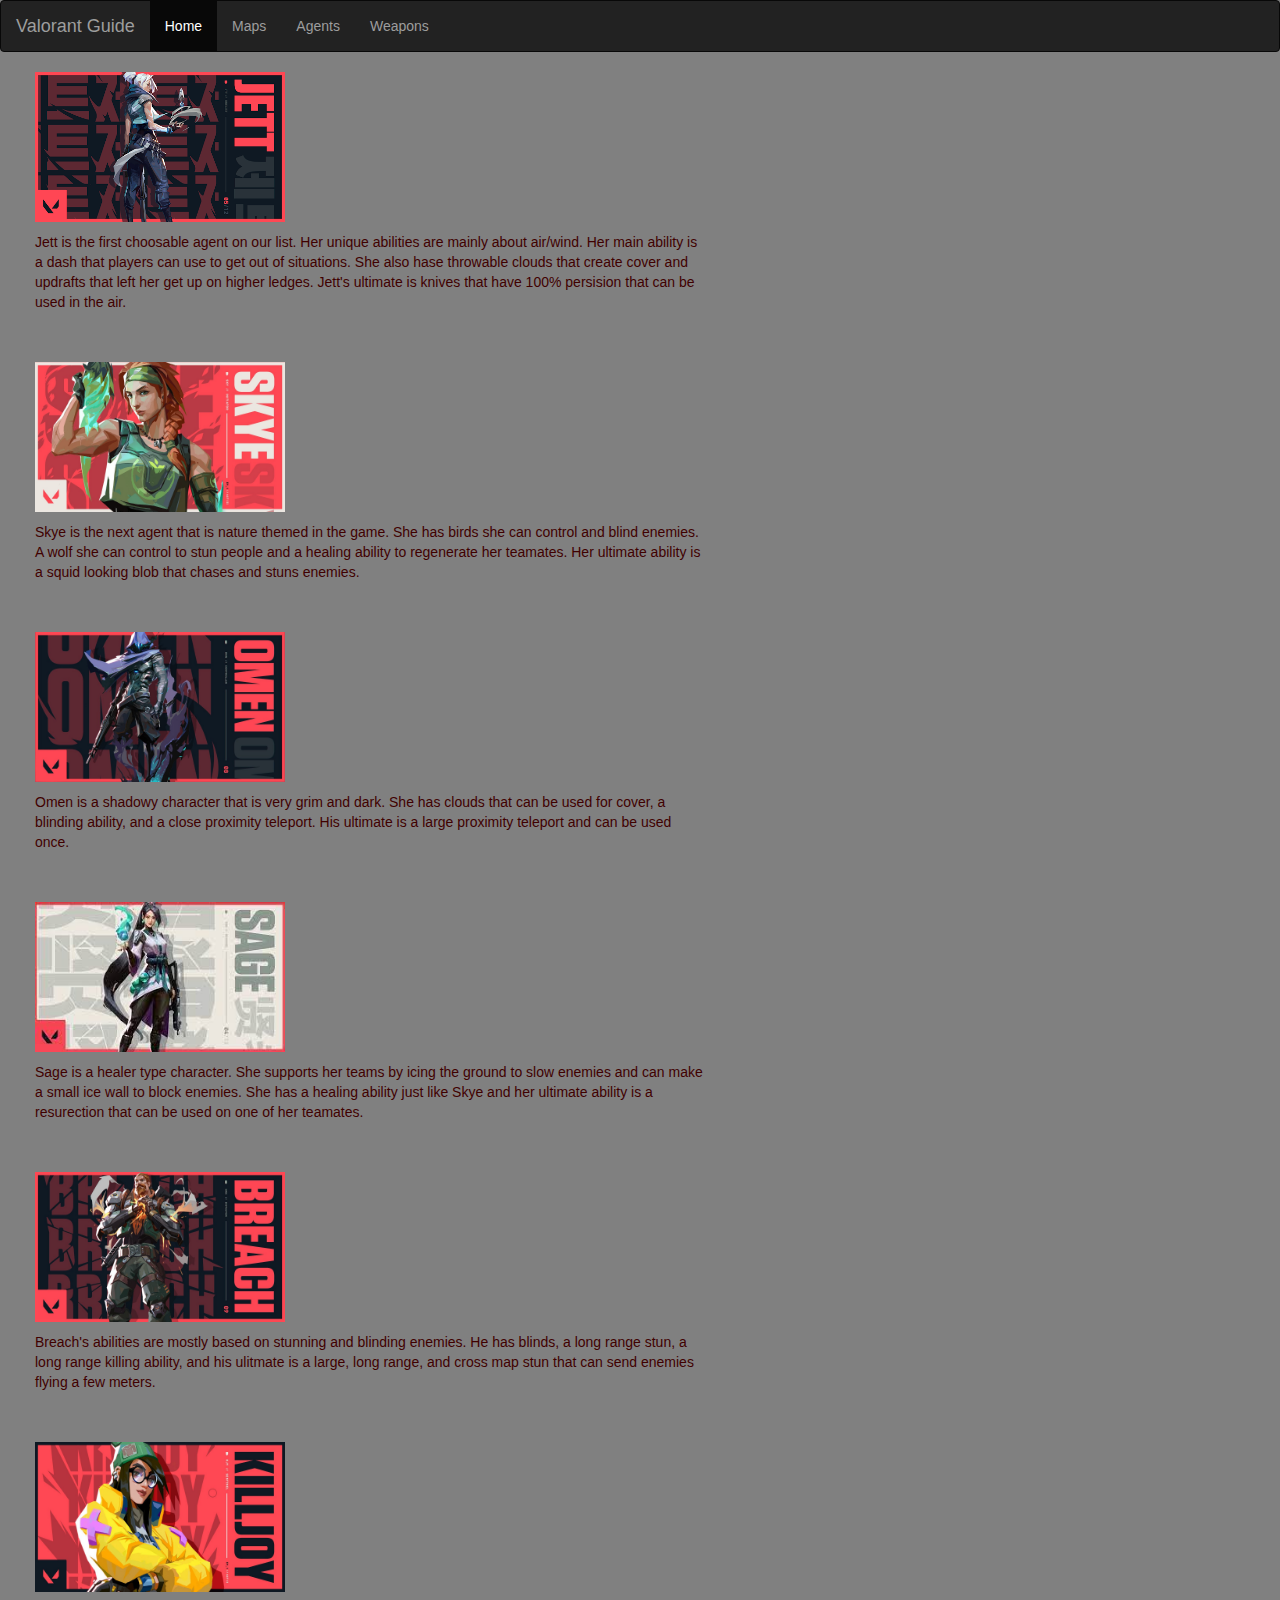
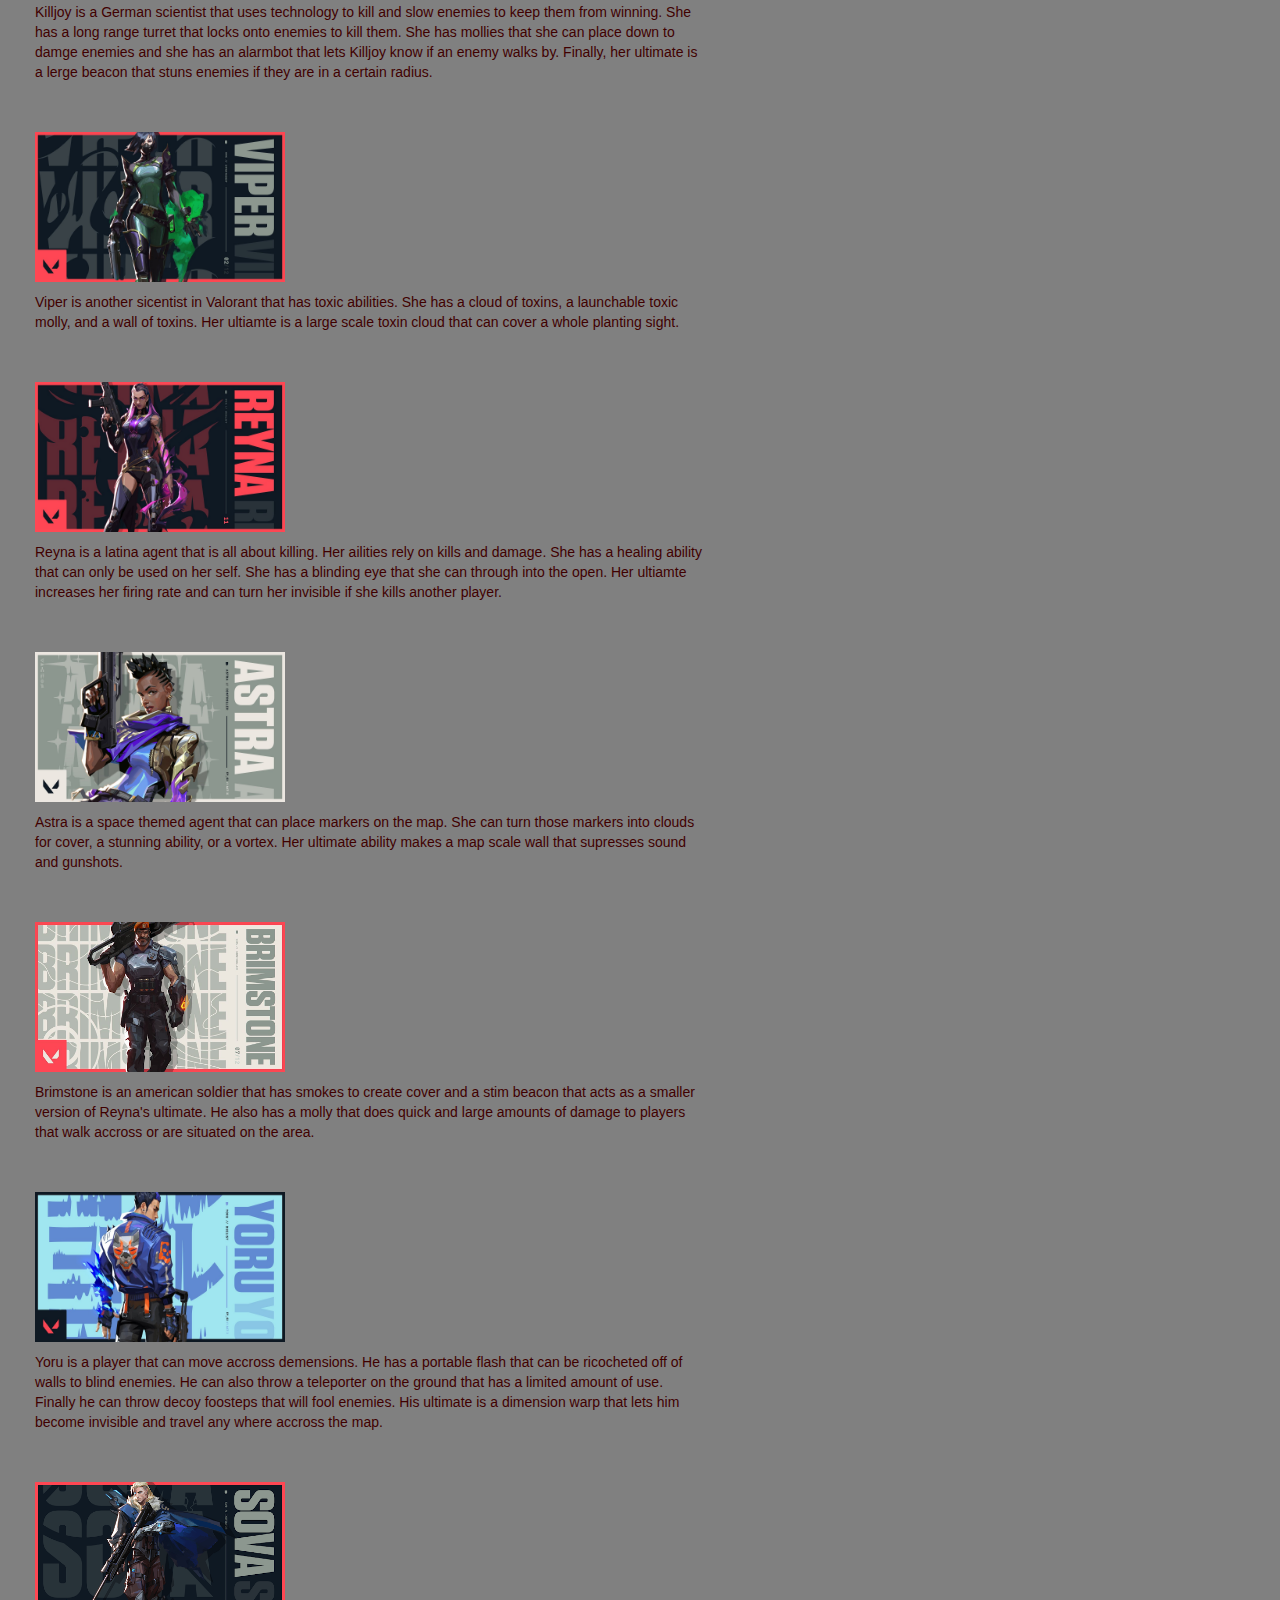
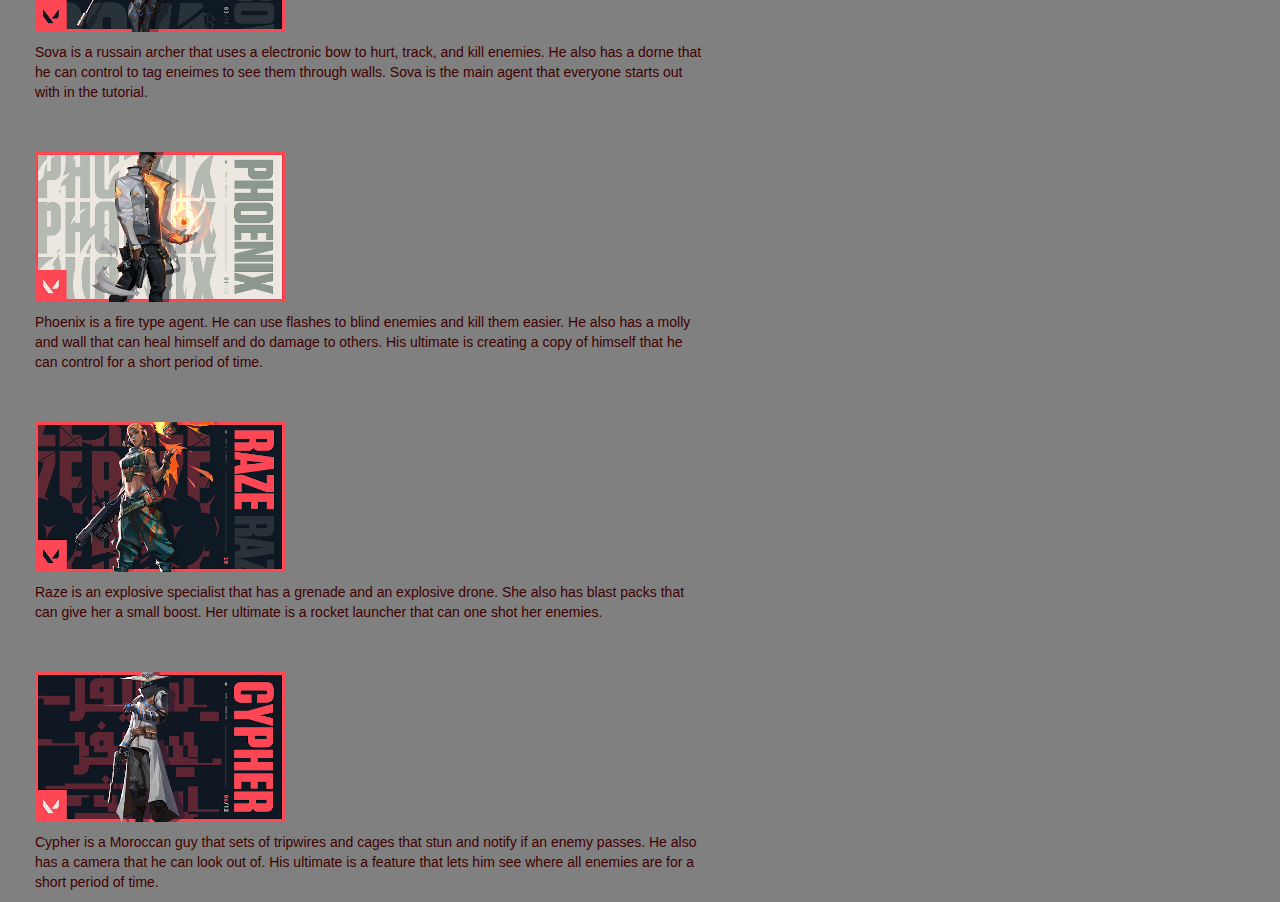
==== agents.html @ e90a69d8 "Update agents.html" ====
<!DOCTYPE html>
<html>
    <head>
        <title>Valorant Guide</title>
        <link rel="stylesheet" type="text/css" href="style.css">
      <meta name="viewport" content="width=device-width, initial-scale=1">
      <meta charset="utf-8">
      <link rel="stylesheet" href="https://maxcdn.bootstrapcdn.com/bootstrap/3.4.1/css/bootstrap.min.css">
      <script src="https://ajax.googleapis.com/ajax/libs/jquery/3.5.1/jquery.min.js"></script>

    </head>

    <body class="cheese">
        <nav class="navbar navbar-inverse">
          <div class="container-fluid">
            <div class="navbar-header">
              <a class="navbar-brand" href="#">Valorant Guide</a>
            </div>
            <ul class="nav navbar-nav">
              <li class="active"><a href="index.html">Home</a></li>
              <li><a href="maps.html">Maps</a></li>
              <li><a href="agents.html">Agents</a></li>
              <li><a href="weapons.html">Weapons</a></li>
            </ul>
          </div>
        </nav>   
        
    
       <img class="imperialism" class="Valor" src="img/unnamed.png" height="150" width="250"> 
       <p class="imperialism" class="thighs">Jett is the first choosable agent on our list. Her unique abilities are mainly about air/wind. Her main ability is a dash that players can use to get out of situations. She also hase throwable clouds that create cover and updrafts that left her get up on higher ledges. Jett's ultimate is knives that have 100% persision that can be used in the air.</p>
       <br>
       <br>
       <img class="imperialism" class="Valor" src="img/pasted image 0.png" height="150" width="250"> 
       <p class="imperialism" class="thighs">Skye is the next agent that is nature themed in the game. She has birds she can control and blind enemies. A wolf she can control to stun people and a healing ability to regenerate her teamates. Her ultimate ability is a squid looking blob that chases and stuns enemies.</p>
       <br>
       <br>
       <img class="imperialism" class="Valor" src="img/pasted image 0 (1).png" height="150" width="250"> 
       <p class="imperialism" class="thighs">Omen is a shadowy character that is very grim and dark. She has clouds that can be used for cover, a blinding ability, and a close proximity teleport. His ultimate is a large proximity teleport and can be used once.</p>
       <br>
       <br>
       <img class="imperialism" class="Valor" src="img/pasted image 0 (2).png" height="150" width="250"> 
       <p class="imperialism" class="thighs">Sage is a healer type character. She supports her teams by icing the ground to slow enemies and can make a small ice wall to block enemies. She has a healing ability just like Skye and her ultimate ability is a resurection that can be used on one of her teamates.</p>
       <br>
       <br>
       <img class="imperialism" class="Valor" src="img/pasted image 0 (3).png" height="150" width="250"> 
       <p class="imperialism" class="thighs">Breach's abilities are mostly based on stunning and blinding enemies. He has blinds, a long range stun, a long range killing ability, and his ulitmate is a large, long range, and cross map stun that can send enemies flying a few meters.</p>
       <br>
       <br>
       <img class="imperialism" class="Valor" src="img/pasted image 0 (4).png" height="150" width="250"> 
       <p class="imperialism" class="thighs">Killjoy is a German scientist that uses technology to kill and slow enemies to keep them from winning. She has a long range turret that locks onto enemies to kill them. She has mollies that she can place down to damge enemies and she has an alarmbot that lets Killjoy know if an enemy walks by. Finally, her ultimate is a lerge beacon that stuns enemies if they are in a certain radius.</p>
       <br>
       <br>
       <img class="imperialism" class="Valor" src="img/pasted image 0 (5).png" height="150" width="250"> 
       <p class="imperialism" class="thighs">Viper is another sicentist in Valorant that has toxic abilities. She has a cloud of toxins, a launchable toxic molly, and a wall of toxins. Her ultiamte is a large scale toxin cloud that can cover a whole planting sight. </p>
       <br>
       <br>
       <img class="imperialism" class="Valor" src="img/pasted image 0 (6).png" height="150" width="250"> 
       <p class="imperialism" class="thighs">Reyna is a latina agent that is all about killing. Her ailities rely on kills and damage. She has a healing ability that can only be used on her self. She has a blinding eye that she can through into the open. Her ultiamte increases her firing rate and can turn her invisible if she kills another player.</p>
       <br>
       <br>
       <img class="imperialism" class="Valor" src="img/pasted image 0 (7).png" height="150" width="250"> 
       <p class="imperialism" class="thighs">Astra is a space themed agent that can place markers on the map. She can turn those markers into clouds for cover, a stunning ability, or a vortex. Her ultimate ability makes a map scale wall that supresses sound and gunshots.</p>
       <br>
       <br>
       <img class="imperialism" class="Valor" src="img/unnamed (1).png" height="150" width="250"> 
       <p class="imperialism" class="thighs">Brimstone is an american soldier that has smokes to create cover and a stim beacon that acts as a smaller version of Reyna's ultimate. He also has a molly that does quick and large amounts of damage to players that walk accross or are situated on the area.</p>
       <br>
       <br>
       <img class="imperialism" class="Valor" src="img/pasted image 0 (8).png" height="150" width="250"> 
       <p class="imperialism" class="thighs">Yoru is a player that can move accross demensions. He has a portable flash that can be ricocheted off of walls to blind enemies. He can also throw a teleporter on the ground that has a limited amount of use. Finally he can throw decoy foosteps that will fool enemies. His ultimate is a dimension warp that lets him become invisible and travel any where accross the map.</p>
       <br>
       <br>
       <img class="imperialism" class="Valor" src="img/unnamed (2).png" height="150" width="250"> 
       <p class="imperialism" class="thighs">Sova is a russain archer that uses a electronic bow to hurt, track, and kill enemies. He also has a dorne that he can control to tag eneimes to see them through walls. Sova is the main agent that everyone starts out with in the tutorial.</p>
       <br>
       <br>
       <img class="imperialism" class="Valor" src="img/unnamed (3).png" height="150" width="250"> 
       <p class="imperialism" class="thighs">Phoenix is a fire type agent. He can use flashes to blind enemies and kill them easier. He also has a molly and wall that can heal himself and do damage to others. His ultimate is creating a copy of himself that he can control for a short period of time.</p>
       <br>
       <br>
       <img class="imperialism" class="Valor" src="img/unnamed (4).png" height="150" width="250"> 
       <p class="imperialism" class="thighs">Raze is an explosive specialist that has a grenade and an explosive drone. She also has blast packs that can give her a small boost. Her ultimate is a rocket launcher that can one shot her enemies.</p>
       <br>
       <br>
       <img class="imperialism" class="Valor" src="img/unnamed (5).png" height="150" width="250"> 
       <p class="imperialism" class="thighs">Cypher is a Moroccan guy that sets of tripwires and cages that stun and notify if an enemy passes. He also has a camera that he can look out of. His ultimate is a feature that lets him see where all enemies are for a short period of time.</p>
        
    </body>
</html>
---- style.css ----
.cheese {
    background-color: grey;
    
}

h1 {
    text-align: center;
    
}


.container {
  position: relative;
  width: 50%;
}

.image {
  opacity: 1;
  display: block;
  width: 100%;
  height: auto;
  transition: .5s ease;
  backface-visibility: hidden;
}

.middle {
  transition: .5s ease;
  opacity: 0;
  position: absolute;
  top: 50%;
  left: 50%;
  transform: translate(-50%, -50%);
  -ms-transform: translate(-50%, -50%);
  text-align: center;
}

.container:hover .image {
  opacity: 0.3;
}

.container:hover .middle {
  opacity: 1;
}

.text {
  background-color: #fa4454;
  color: black;
  font-size: 16px;
  padding: 16px 32px;
}

.obama{
    height:100;
    width:200;
}

.andy{
    background-color:black;
}


.mini{
    color:#a9a9a9;
    font-size:45px;
}


.Chad{
    color:#a9a9a9;
    font-size:30px;
}

.mapinfo{
    color:#a9a9a9;
}

.beef {
    background-color: grey;
    
}

.imperialism{
    margin-left:35px;
    margin-bottom:10px;
    margin-right:575px;
    color:#400000;
}
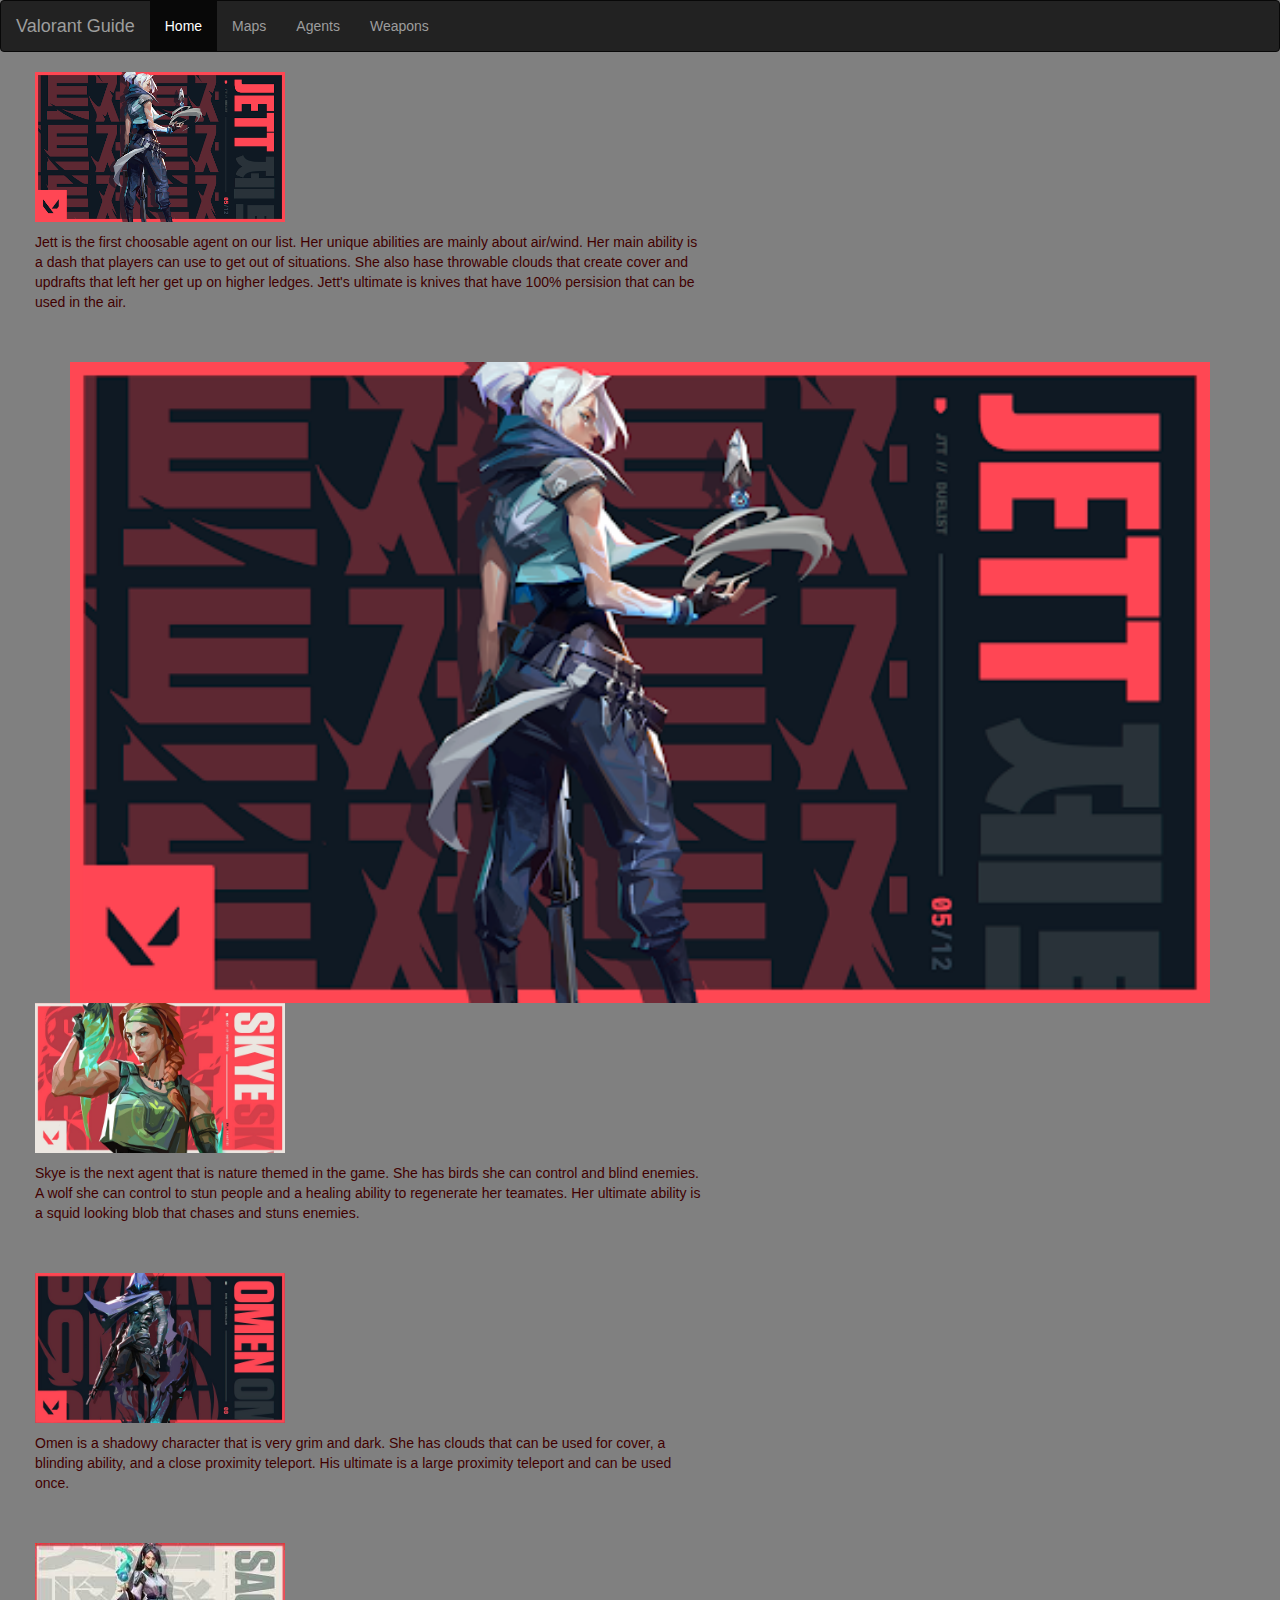
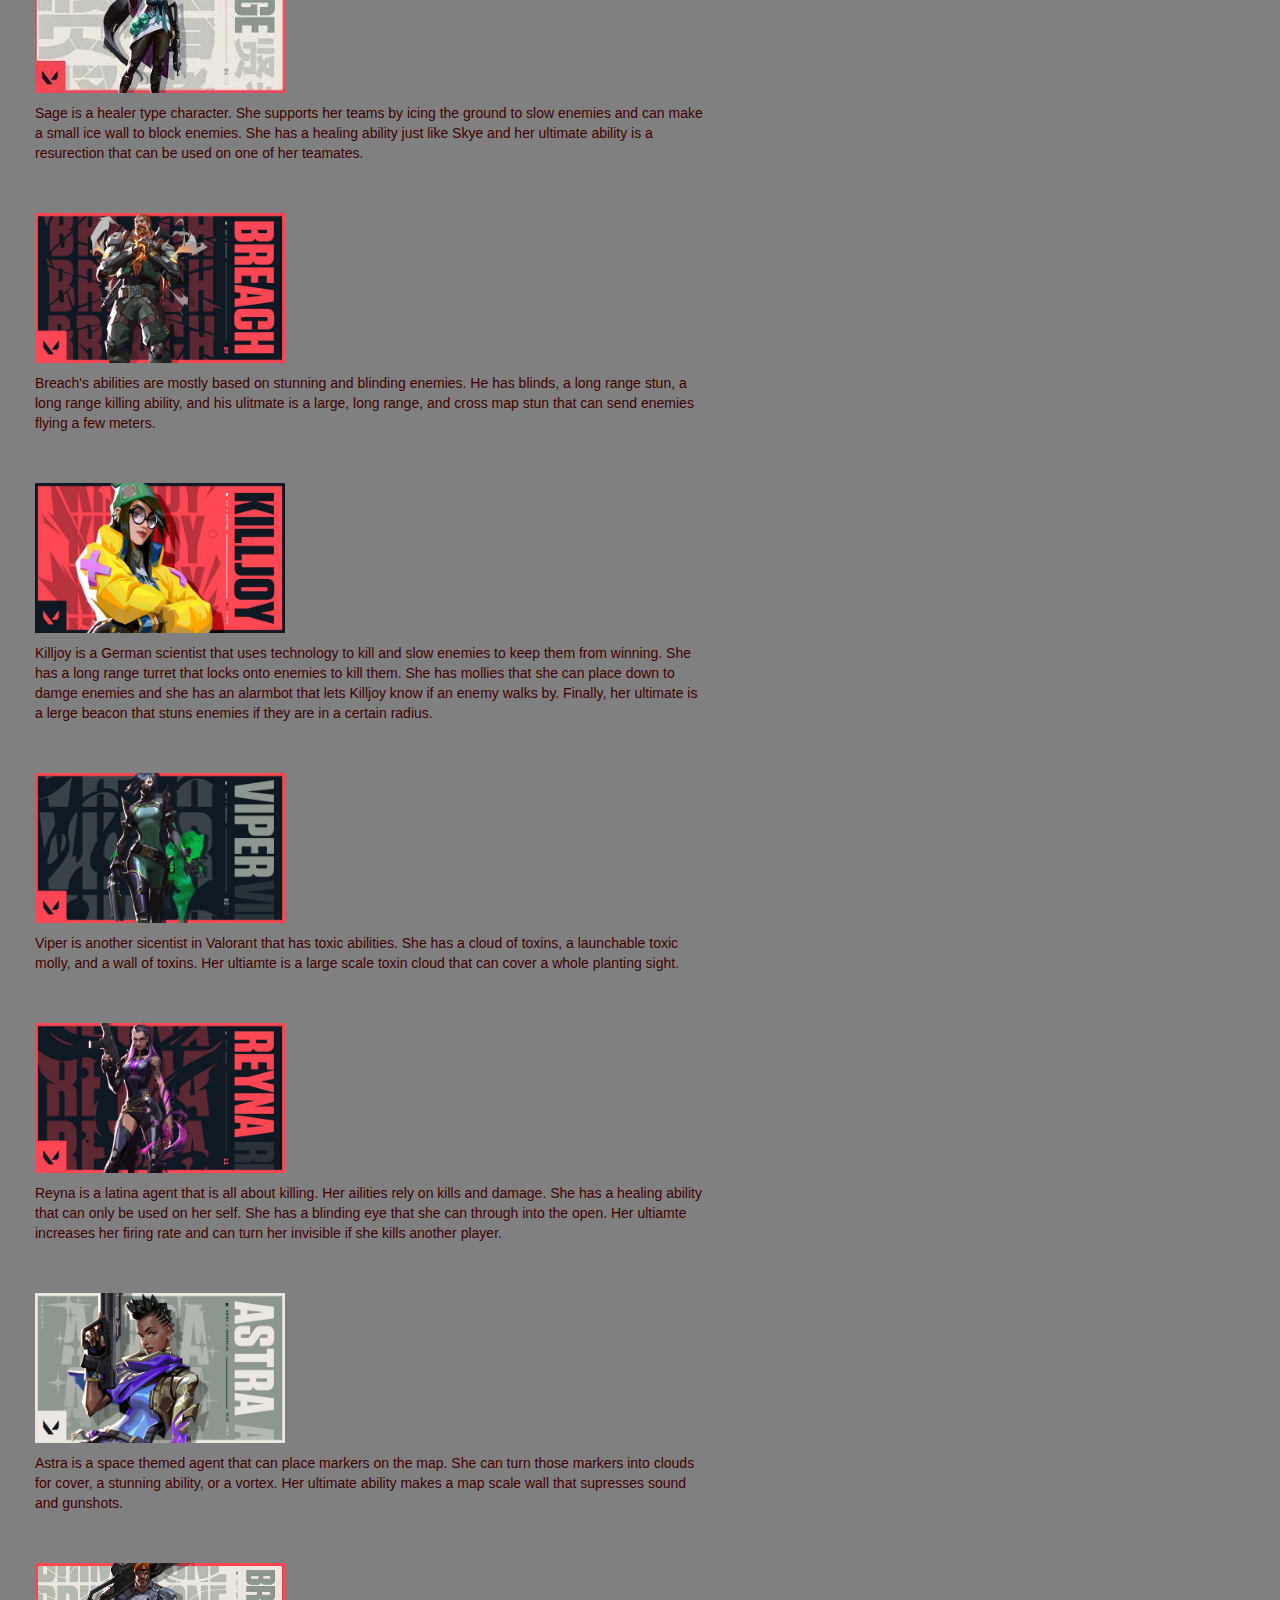
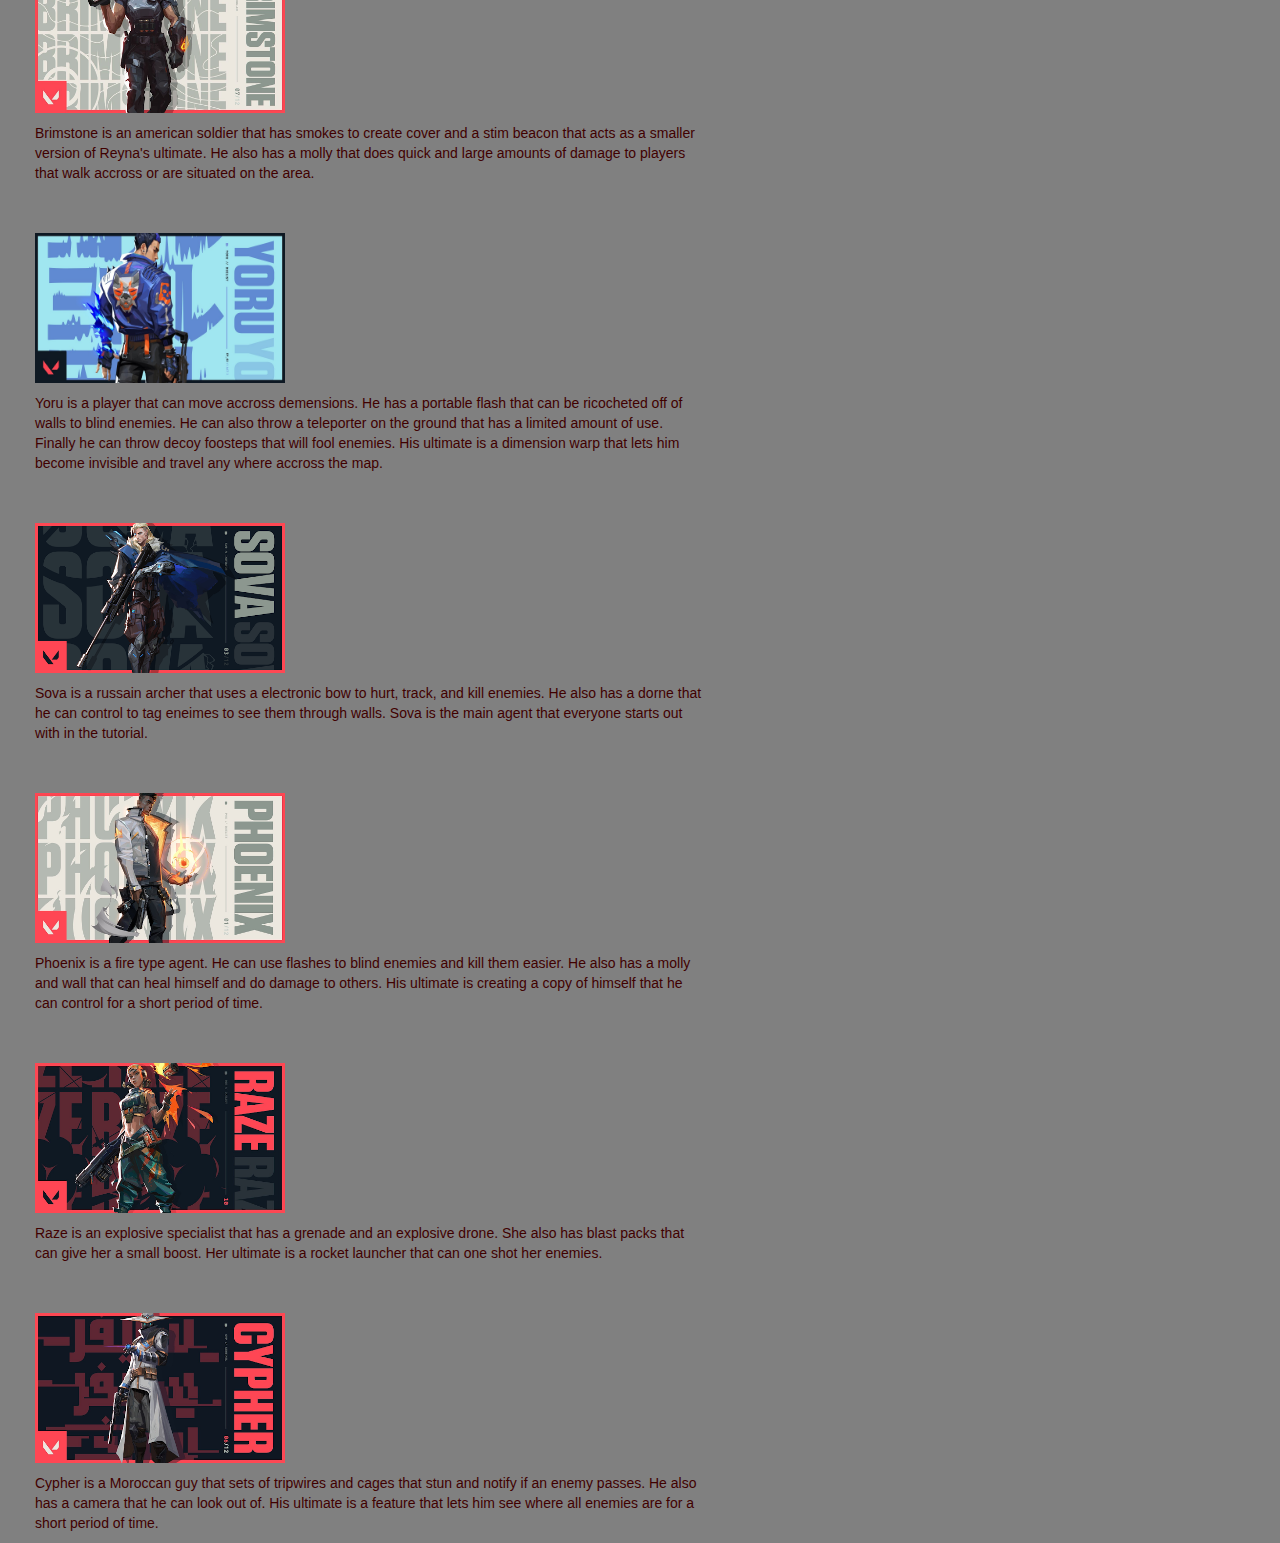
==== commit 35e2eecf: "Update agents.html" ====
--- a/agents.html
+++ b/agents.html
@@ -30,6 +30,12 @@
        <p class="imperialism" class="thighs">Jett is the first choosable agent on our list. Her unique abilities are mainly about air/wind. Her main ability is a dash that players can use to get out of situations. She also hase throwable clouds that create cover and updrafts that left her get up on higher ledges. Jett's ultimate is knives that have 100% persision that can be used in the air.</p>
        <br>
        <br>
+       <div class="container">
+          <img class="obama" src = "img/unnamed.png" alt="Avatar" class="image" style="width:100%">
+          <div class="middle">
+            <div class="text">Valorant</div>
+          </div>
+        </div>
        <img class="imperialism" class="Valor" src="img/pasted image 0.png" height="150" width="250"> 
        <p class="imperialism" class="thighs">Skye is the next agent that is nature themed in the game. She has birds she can control and blind enemies. A wolf she can control to stun people and a healing ability to regenerate her teamates. Her ultimate ability is a squid looking blob that chases and stuns enemies.</p>
        <br>
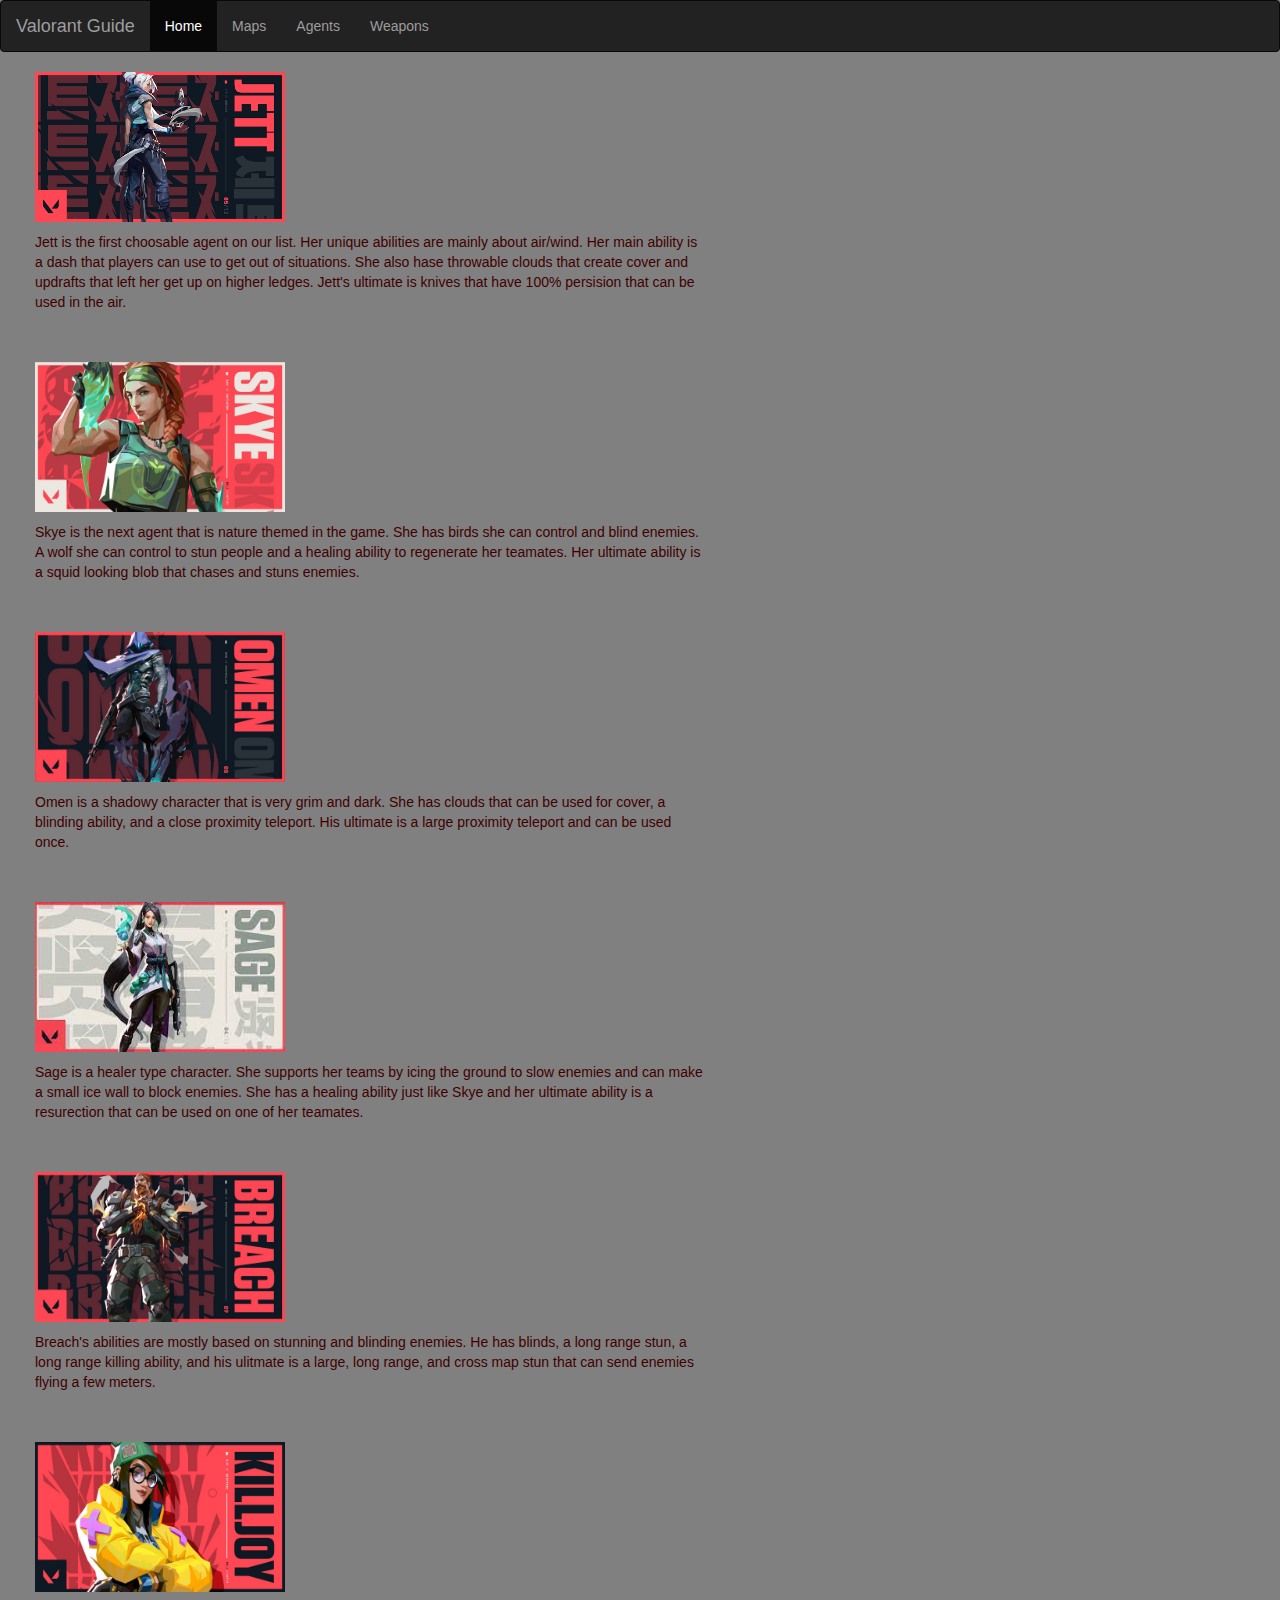
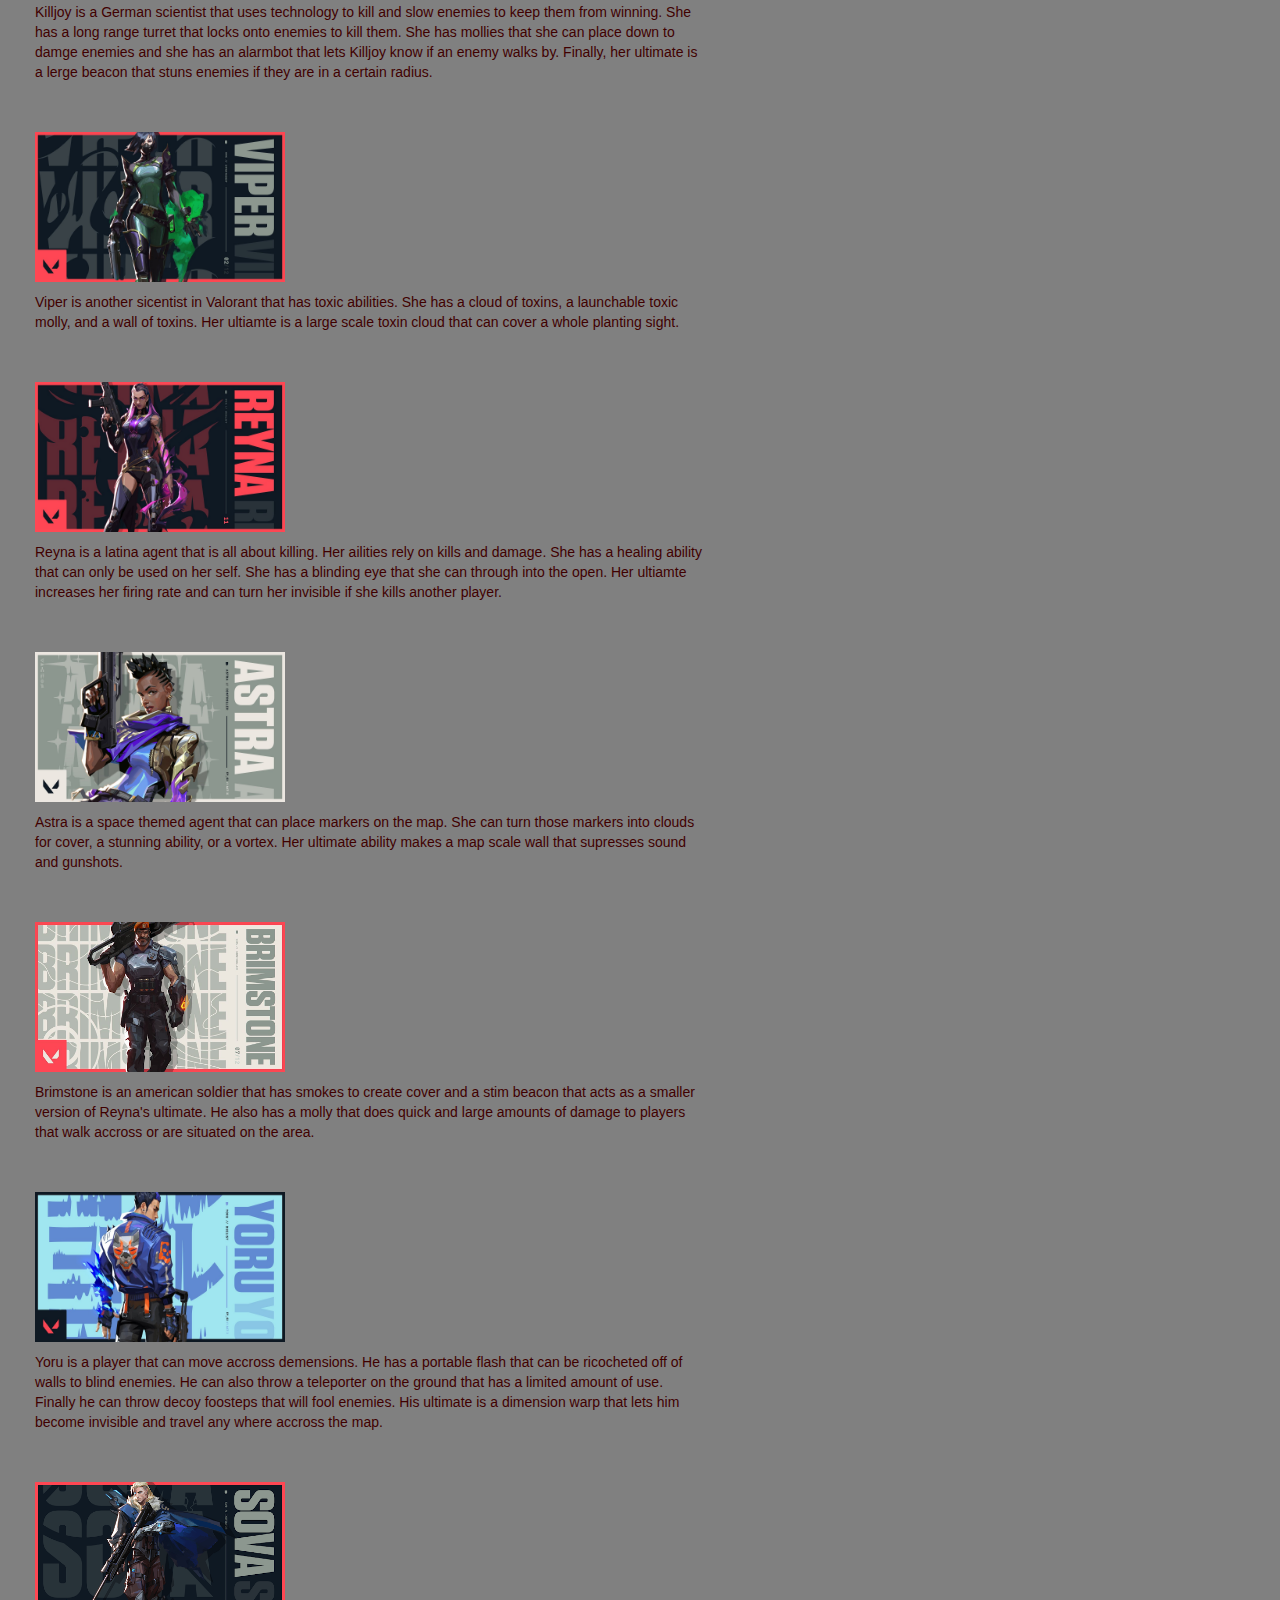
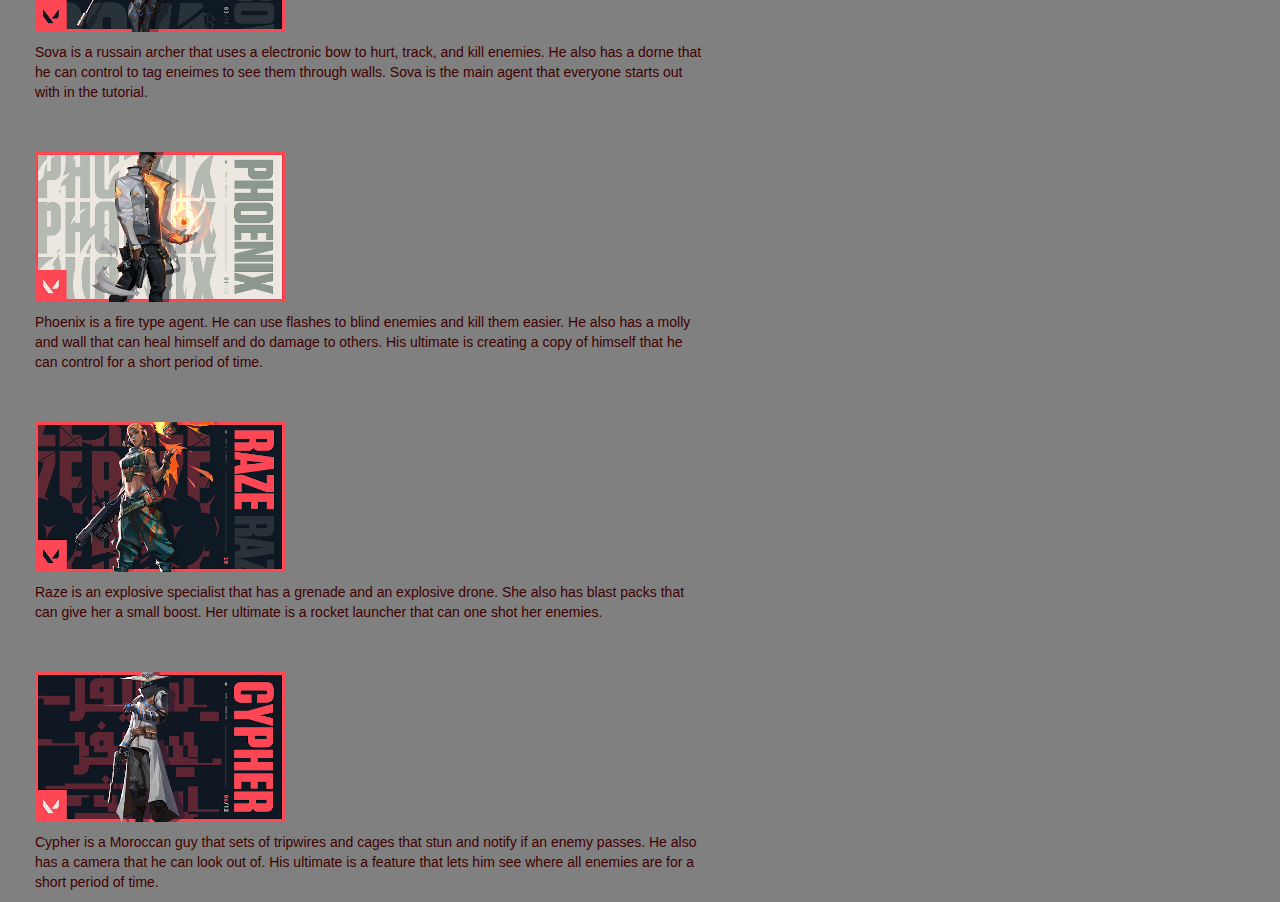
==== commit ea7acf9f: "Update agents.html" ====
--- a/agents.html
+++ b/agents.html
@@ -30,12 +30,6 @@
        <p class="imperialism" class="thighs">Jett is the first choosable agent on our list. Her unique abilities are mainly about air/wind. Her main ability is a dash that players can use to get out of situations. She also hase throwable clouds that create cover and updrafts that left her get up on higher ledges. Jett's ultimate is knives that have 100% persision that can be used in the air.</p>
        <br>
        <br>
-       <div class="container">
-          <img class="obama" src = "img/unnamed.png" alt="Avatar" class="image" style="width:100%">
-          <div class="middle">
-            <div class="text">Valorant</div>
-          </div>
-        </div>
        <img class="imperialism" class="Valor" src="img/pasted image 0.png" height="150" width="250"> 
        <p class="imperialism" class="thighs">Skye is the next agent that is nature themed in the game. She has birds she can control and blind enemies. A wolf she can control to stun people and a healing ability to regenerate her teamates. Her ultimate ability is a squid looking blob that chases and stuns enemies.</p>
        <br>
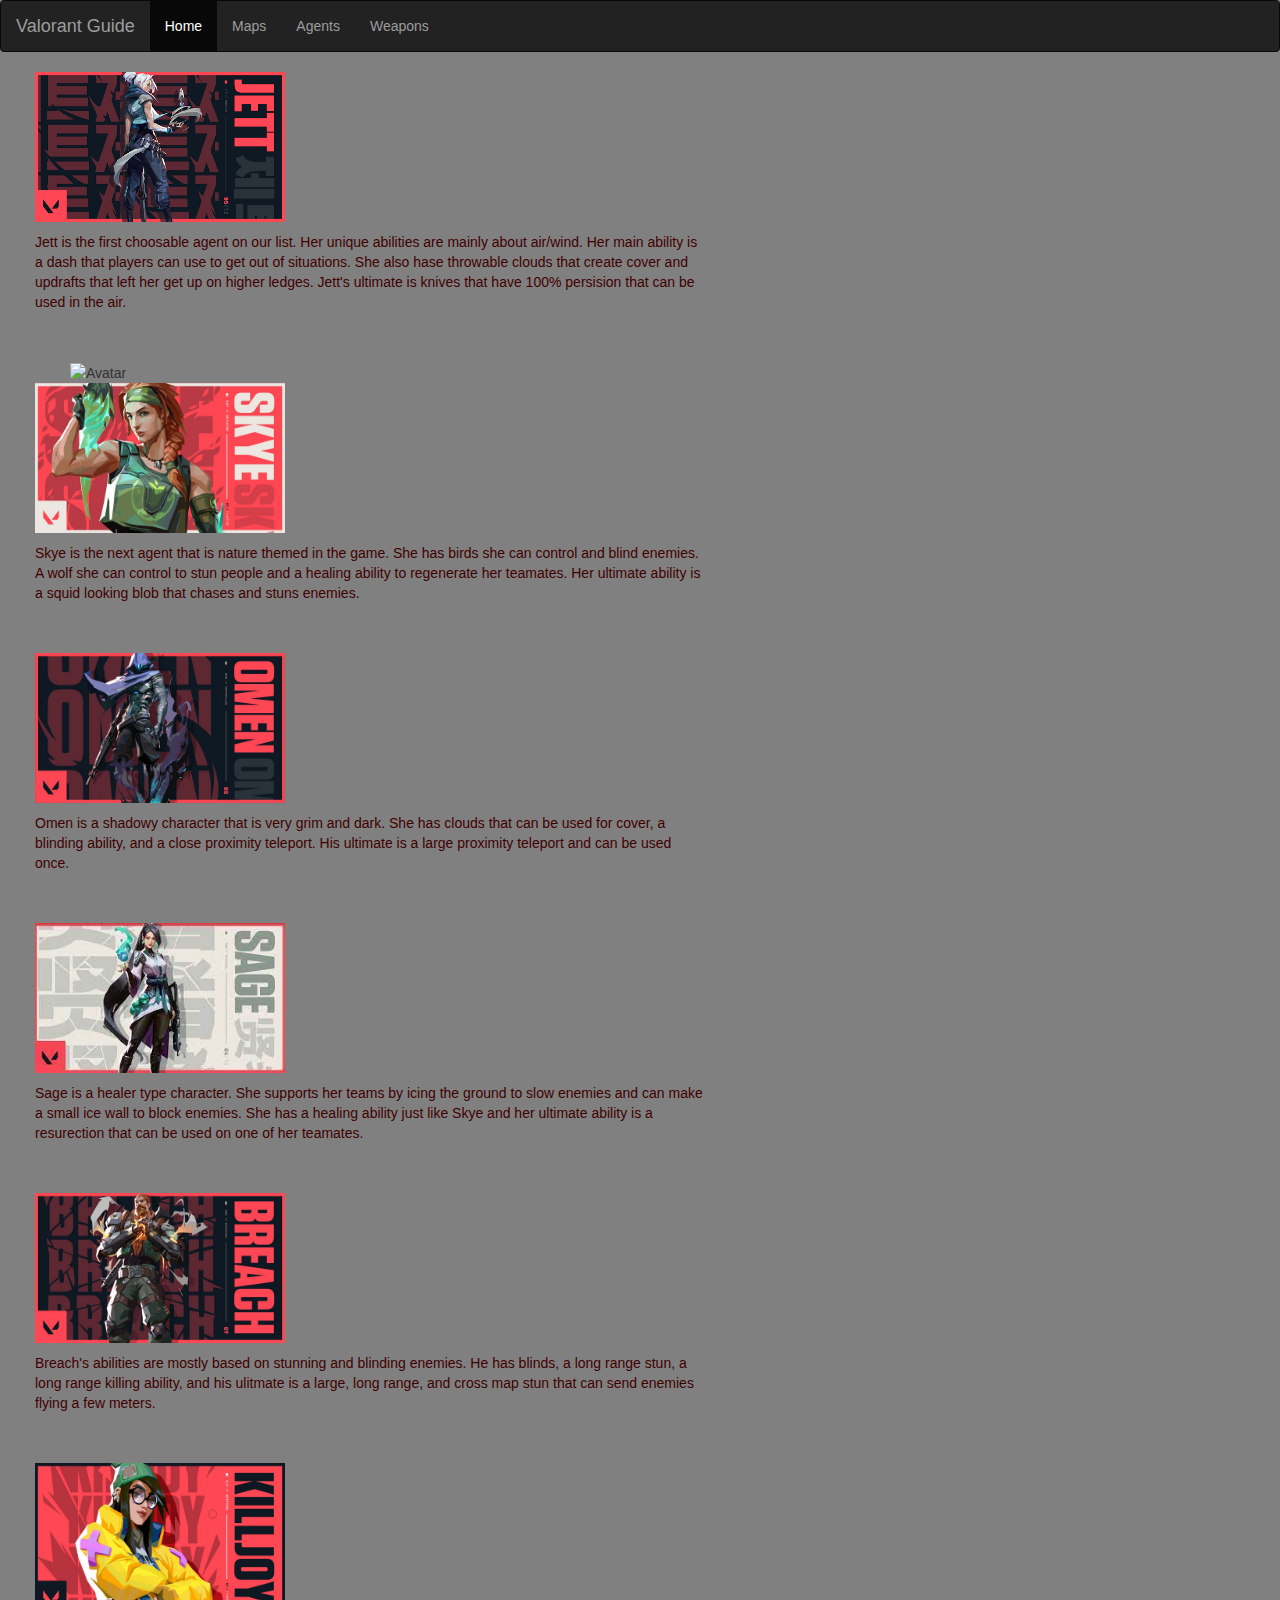
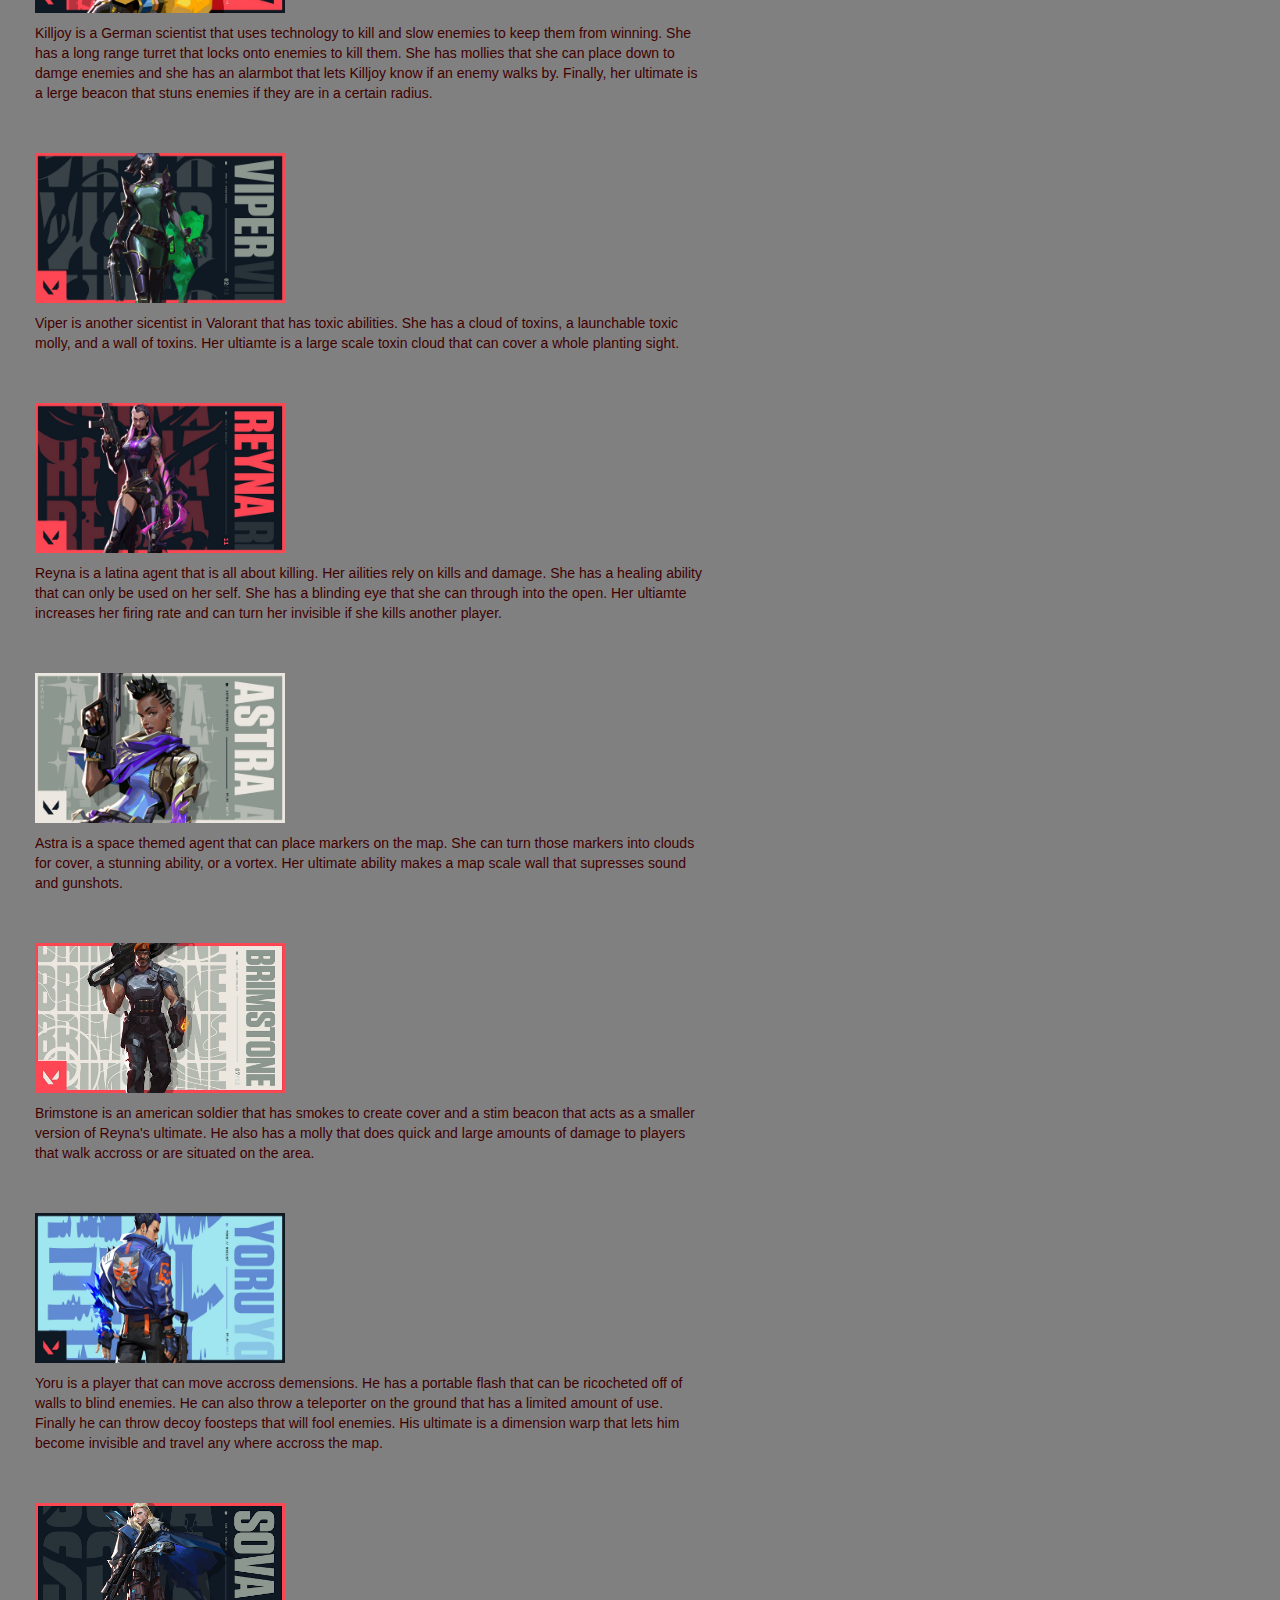
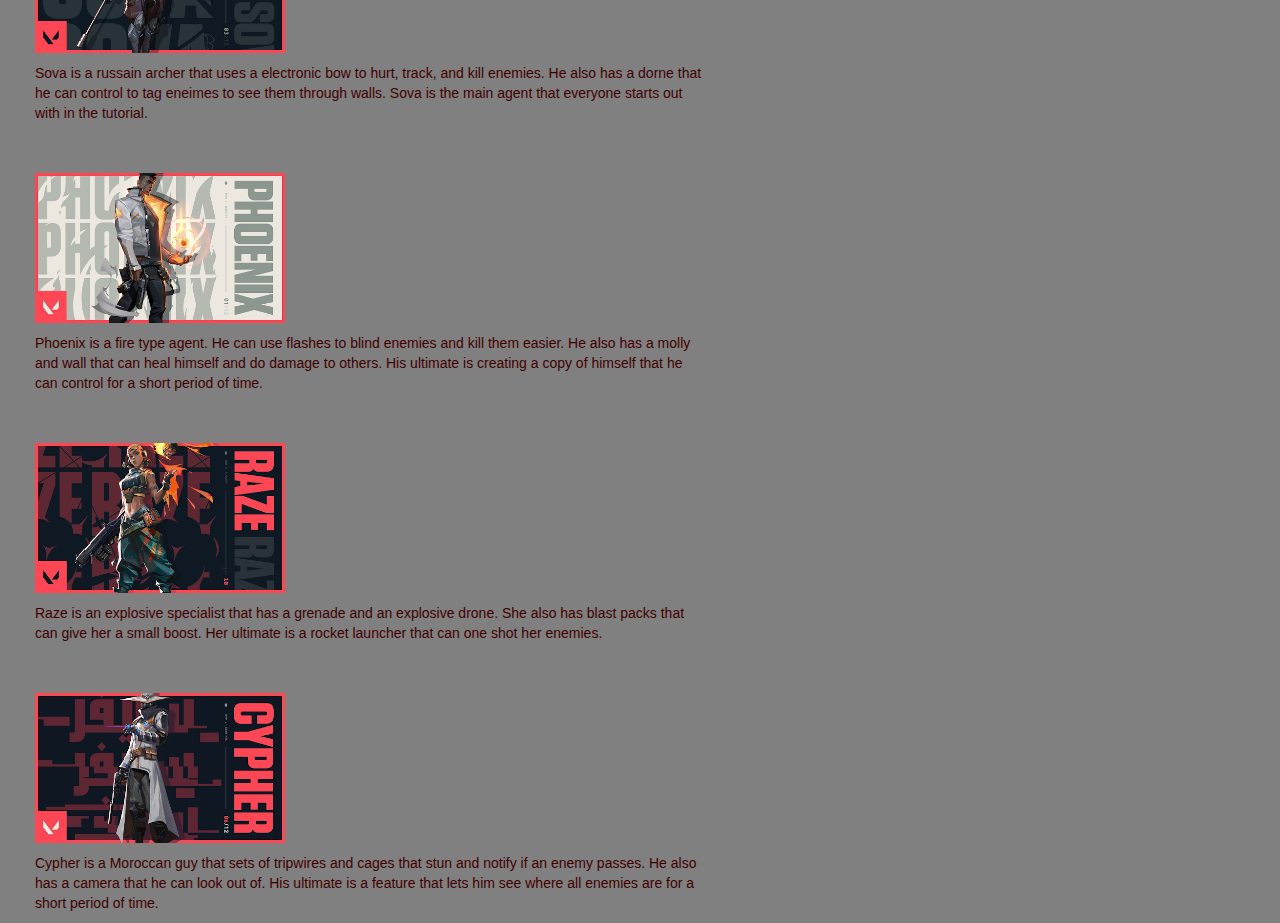
==== commit 4ef681a3: "Update agents.html" ====
--- a/agents.html
+++ b/agents.html
@@ -30,6 +30,12 @@
        <p class="imperialism" class="thighs">Jett is the first choosable agent on our list. Her unique abilities are mainly about air/wind. Her main ability is a dash that players can use to get out of situations. She also hase throwable clouds that create cover and updrafts that left her get up on higher ledges. Jett's ultimate is knives that have 100% persision that can be used in the air.</p>
        <br>
        <br>
+       <div class="container">
+         <img class="obama" src = "https://lh4.googleusercontent.com/M3YGXsSF2EaC3hVRYuaIsifUScHVpHi-Qcvyt3JqAPwEi2ittCVvWUf5_aaFPPZOHuLlbUoEZzHt8loHm69rp7rD7p19GNexruTtgQxf" alt="Avatar" class="image" style="width:100%">
+         <div class="middle">
+           <div class="text">Valorant</div>
+         </div>
+       </div>
        <img class="imperialism" class="Valor" src="img/pasted image 0.png" height="150" width="250"> 
        <p class="imperialism" class="thighs">Skye is the next agent that is nature themed in the game. She has birds she can control and blind enemies. A wolf she can control to stun people and a healing ability to regenerate her teamates. Her ultimate ability is a squid looking blob that chases and stuns enemies.</p>
        <br>
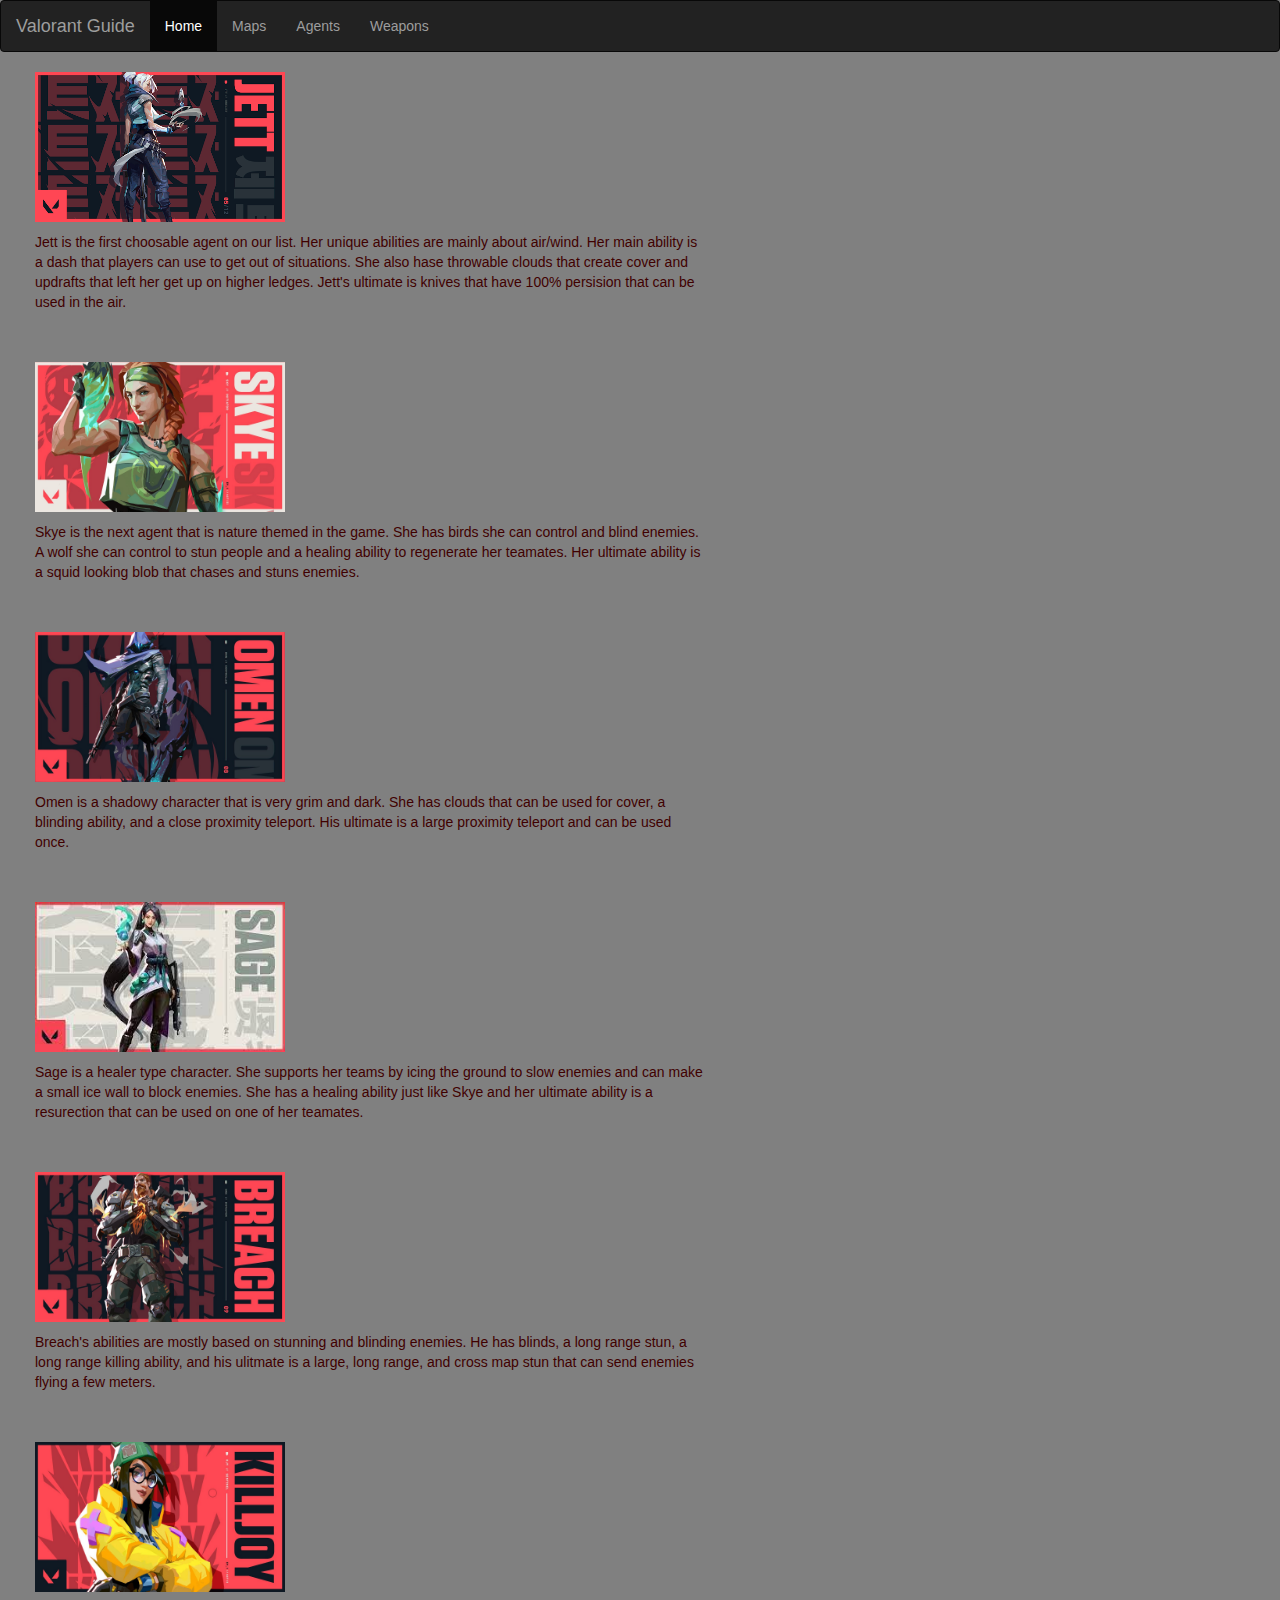
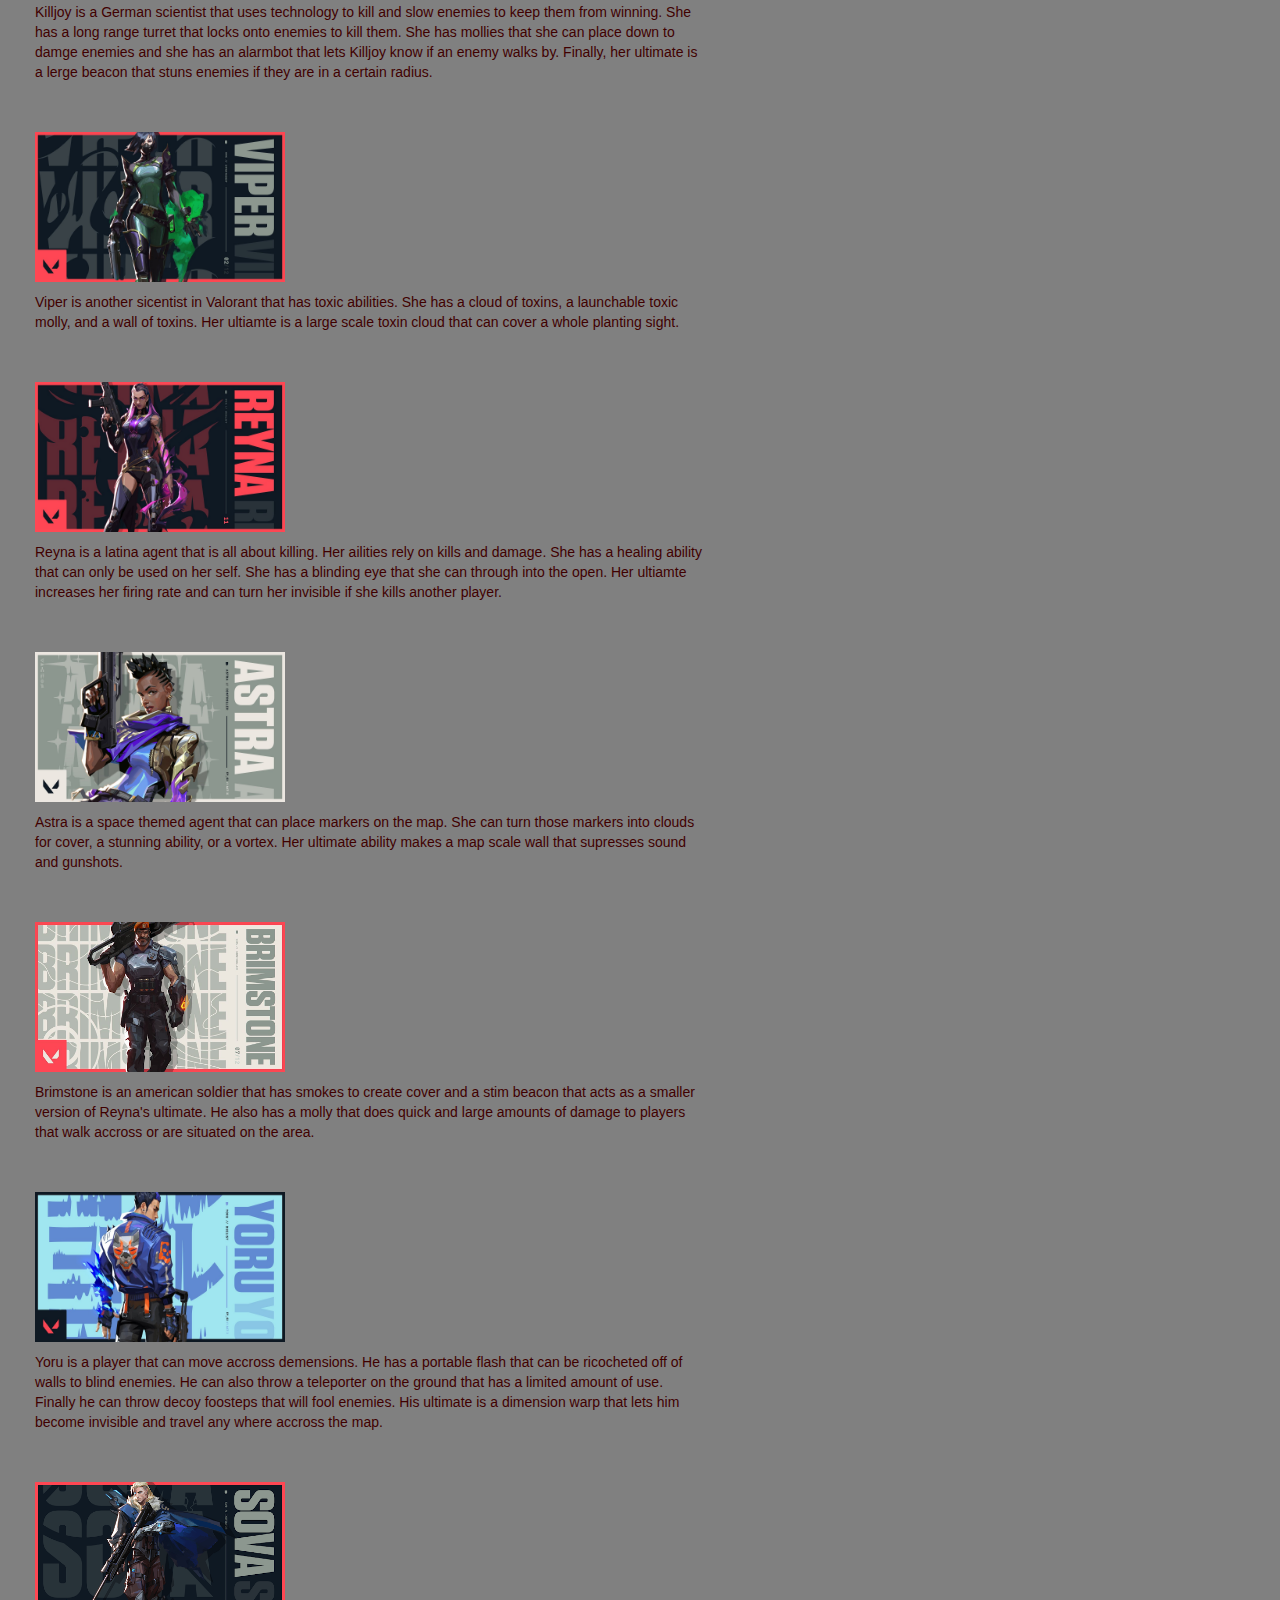
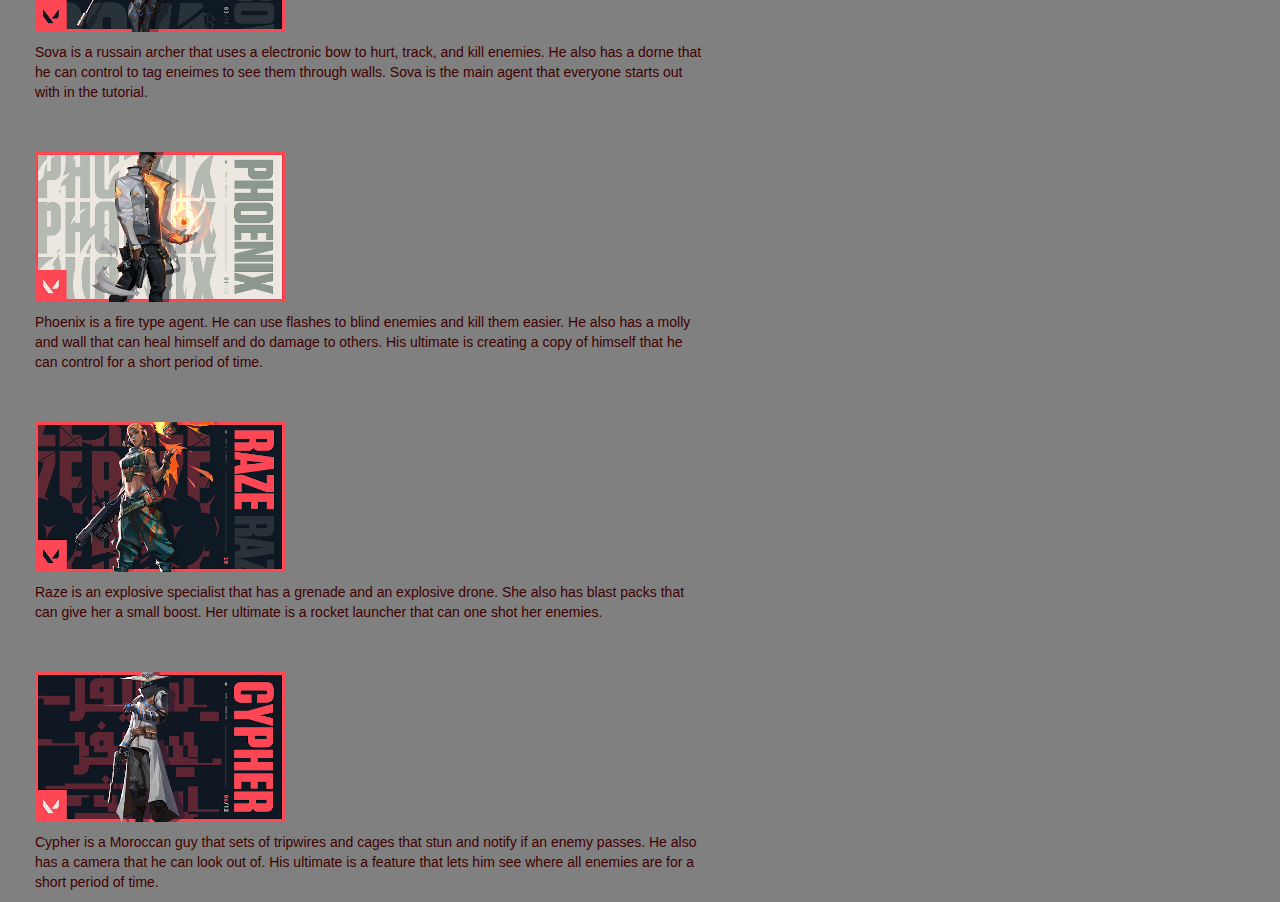
==== commit 61ae71c5: "Update agents.html" ====
--- a/agents.html
+++ b/agents.html
@@ -30,12 +30,6 @@
        <p class="imperialism" class="thighs">Jett is the first choosable agent on our list. Her unique abilities are mainly about air/wind. Her main ability is a dash that players can use to get out of situations. She also hase throwable clouds that create cover and updrafts that left her get up on higher ledges. Jett's ultimate is knives that have 100% persision that can be used in the air.</p>
        <br>
        <br>
-       <div class="container">
-         <img class="obama" src = "https://lh4.googleusercontent.com/M3YGXsSF2EaC3hVRYuaIsifUScHVpHi-Qcvyt3JqAPwEi2ittCVvWUf5_aaFPPZOHuLlbUoEZzHt8loHm69rp7rD7p19GNexruTtgQxf" alt="Avatar" class="image" style="width:100%">
-         <div class="middle">
-           <div class="text">Valorant</div>
-         </div>
-       </div>
        <img class="imperialism" class="Valor" src="img/pasted image 0.png" height="150" width="250"> 
        <p class="imperialism" class="thighs">Skye is the next agent that is nature themed in the game. She has birds she can control and blind enemies. A wolf she can control to stun people and a healing ability to regenerate her teamates. Her ultimate ability is a squid looking blob that chases and stuns enemies.</p>
        <br>
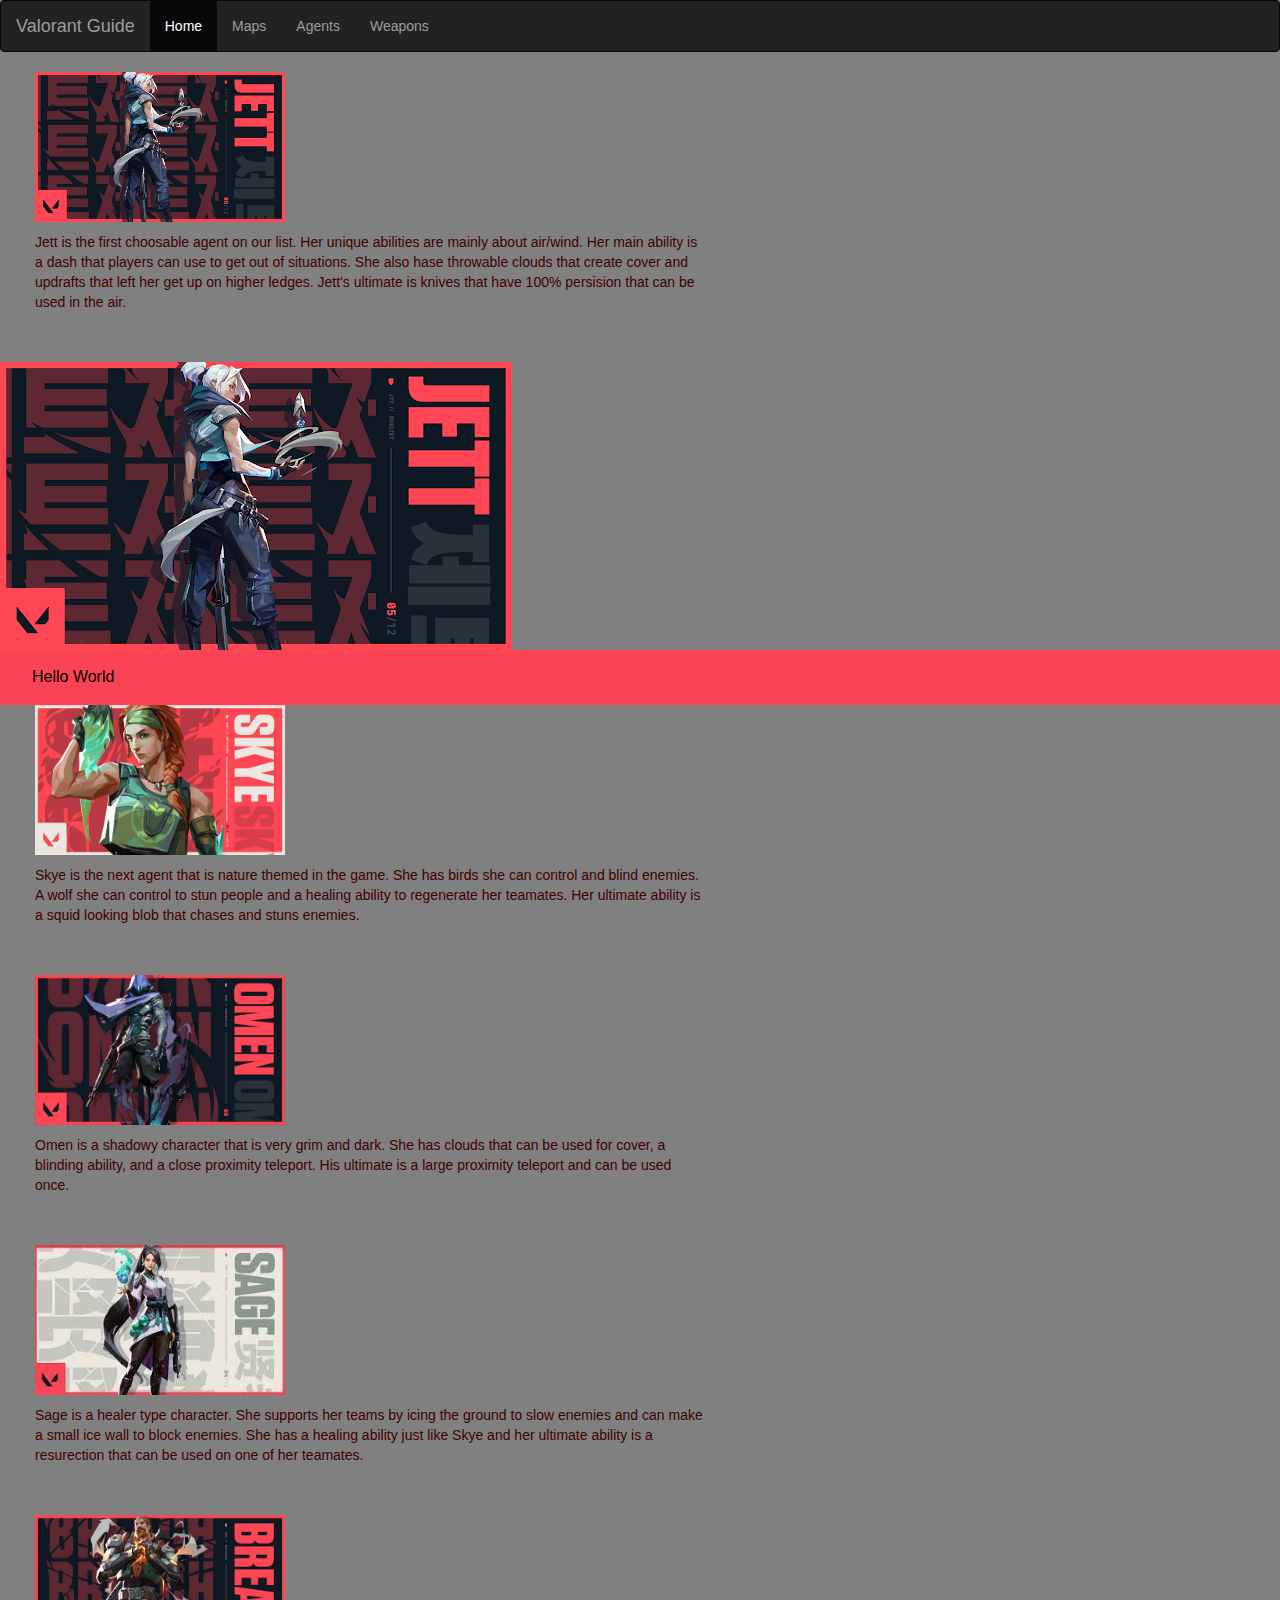
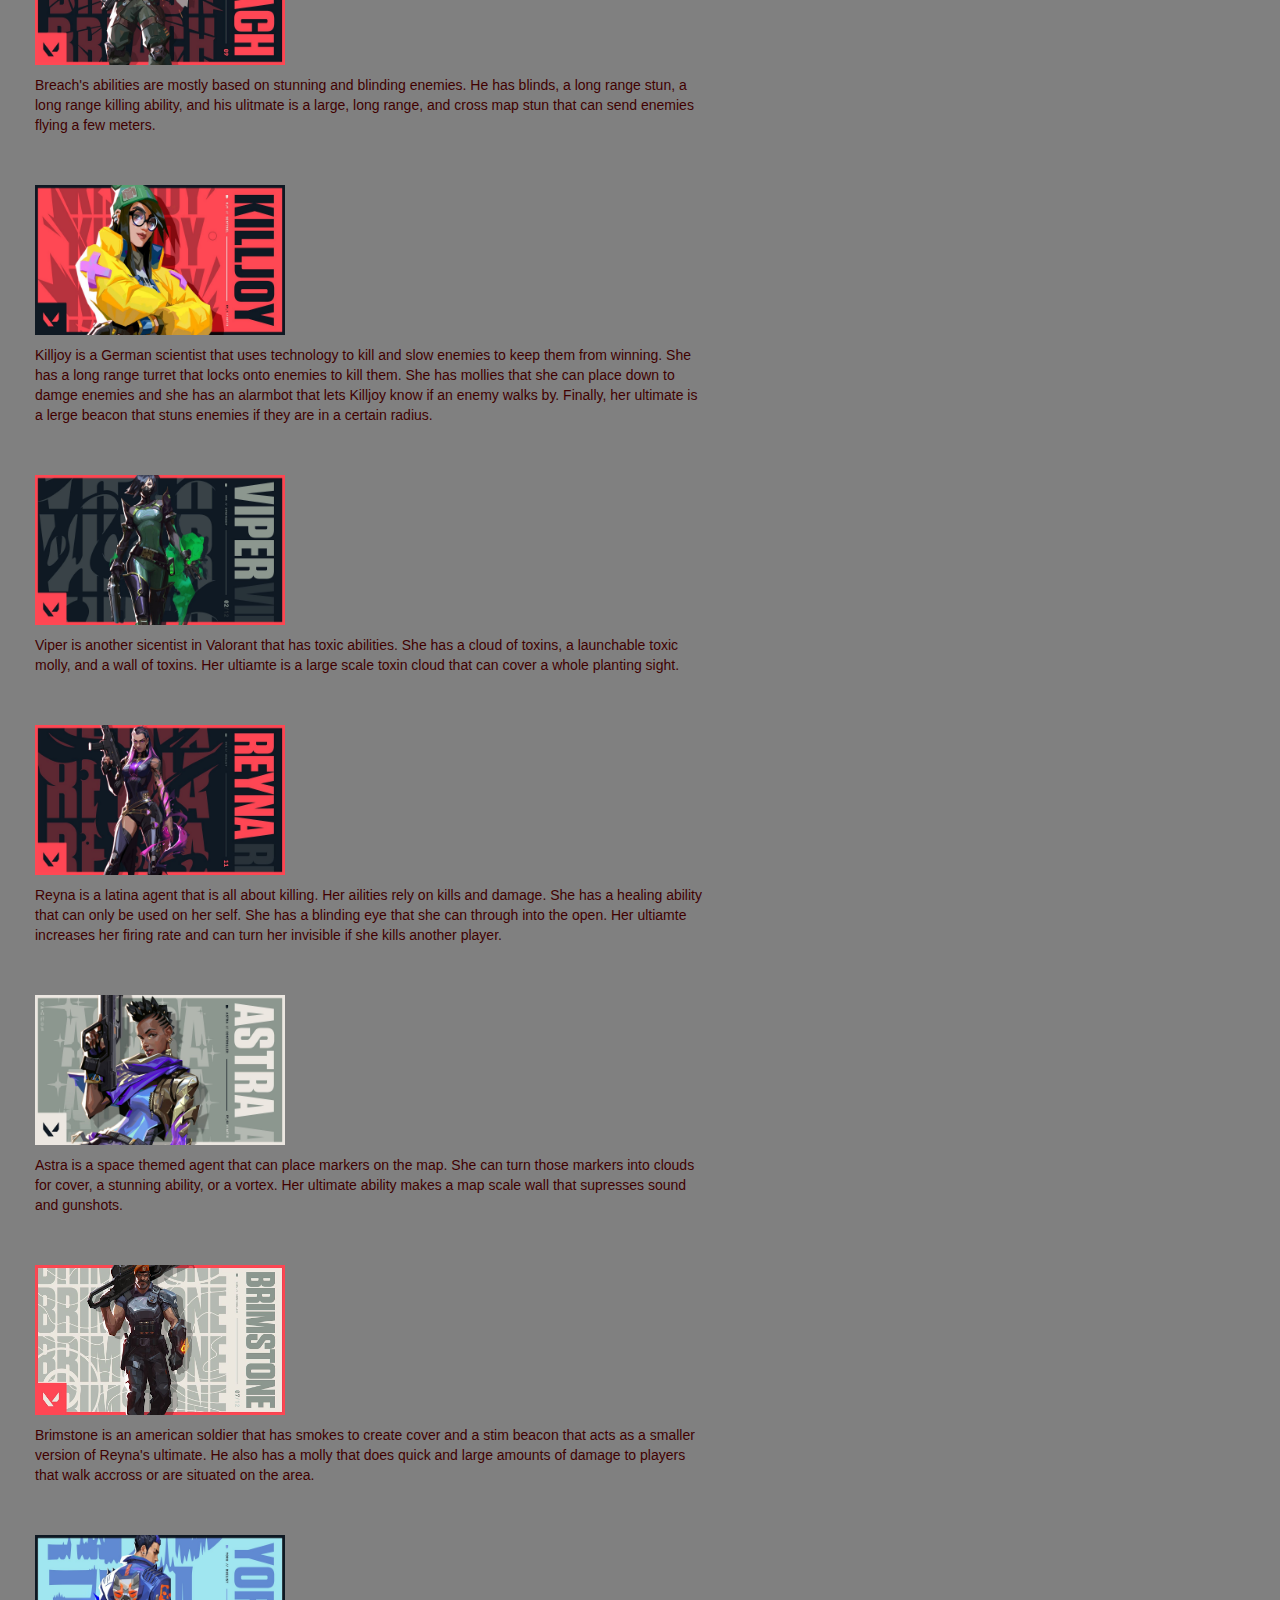
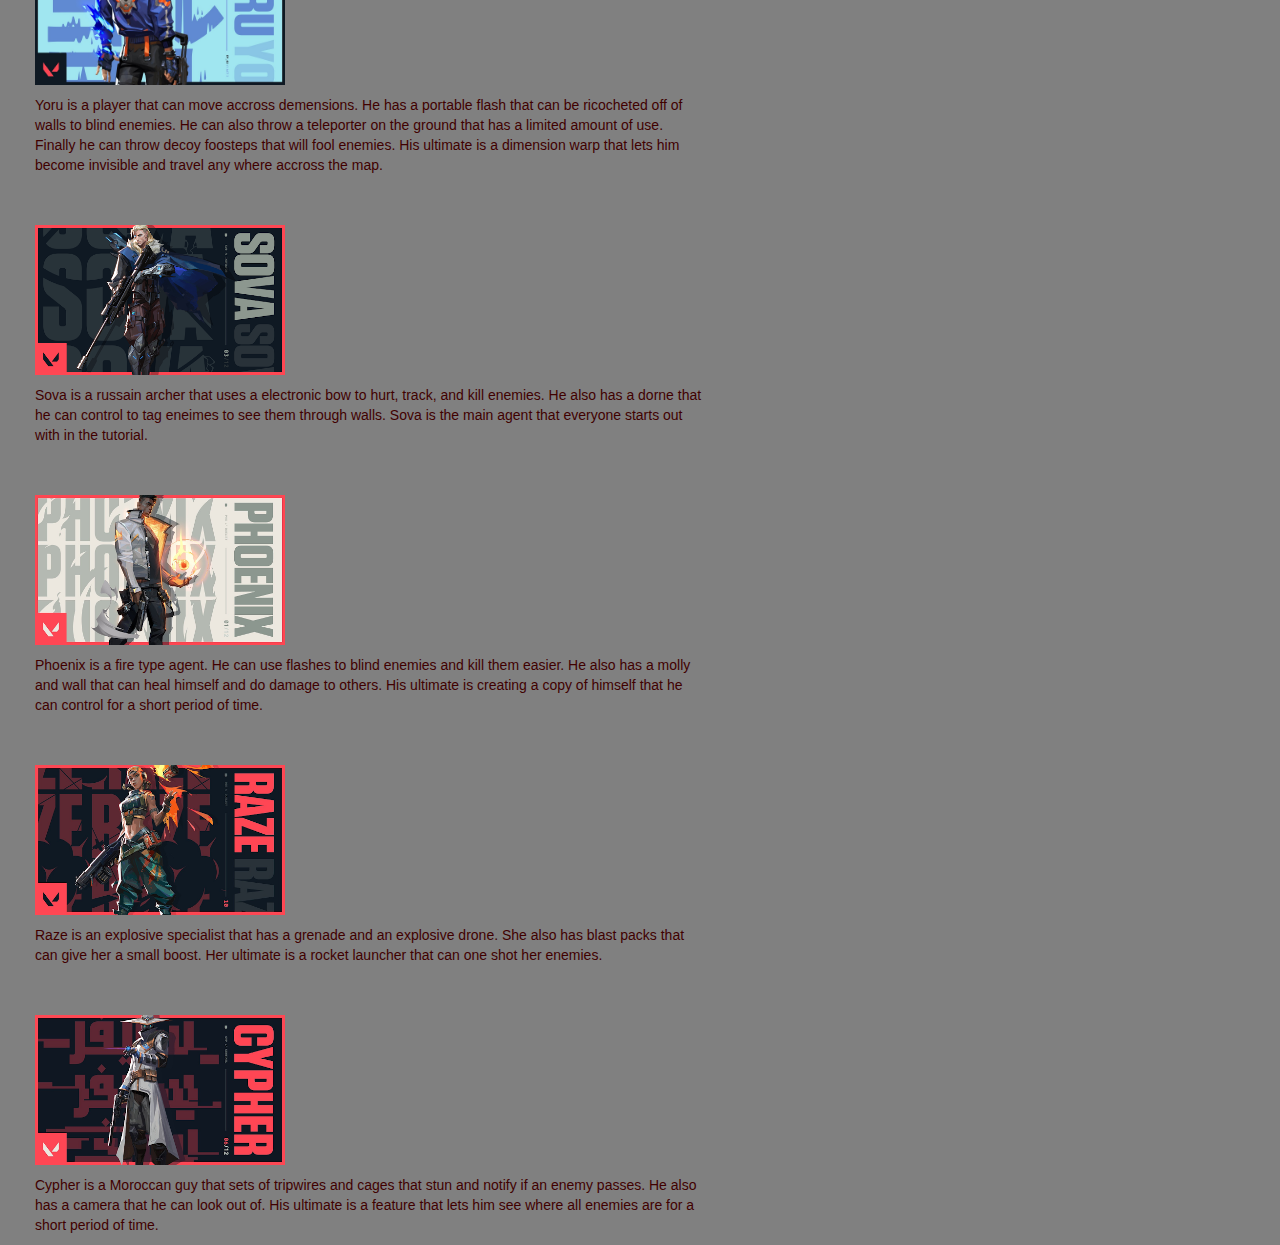
==== commit dd94b5e6: "Create agents.html" ====
--- a/agents.html
+++ b/agents.html
@@ -30,6 +30,12 @@
        <p class="imperialism" class="thighs">Jett is the first choosable agent on our list. Her unique abilities are mainly about air/wind. Her main ability is a dash that players can use to get out of situations. She also hase throwable clouds that create cover and updrafts that left her get up on higher ledges. Jett's ultimate is knives that have 100% persision that can be used in the air.</p>
        <br>
        <br>
+       <div class="mouse">
+            <img src="img/unnamed.png" alt="Avatar" class="eraser">
+            <div class="pizza">
+                <div class="text">Hello World</div>
+            </div>
+       </div> 
        <img class="imperialism" class="Valor" src="img/pasted image 0.png" height="150" width="250"> 
        <p class="imperialism" class="thighs">Skye is the next agent that is nature themed in the game. She has birds she can control and blind enemies. A wolf she can control to stun people and a healing ability to regenerate her teamates. Her ultimate ability is a squid looking blob that chases and stuns enemies.</p>
        <br>
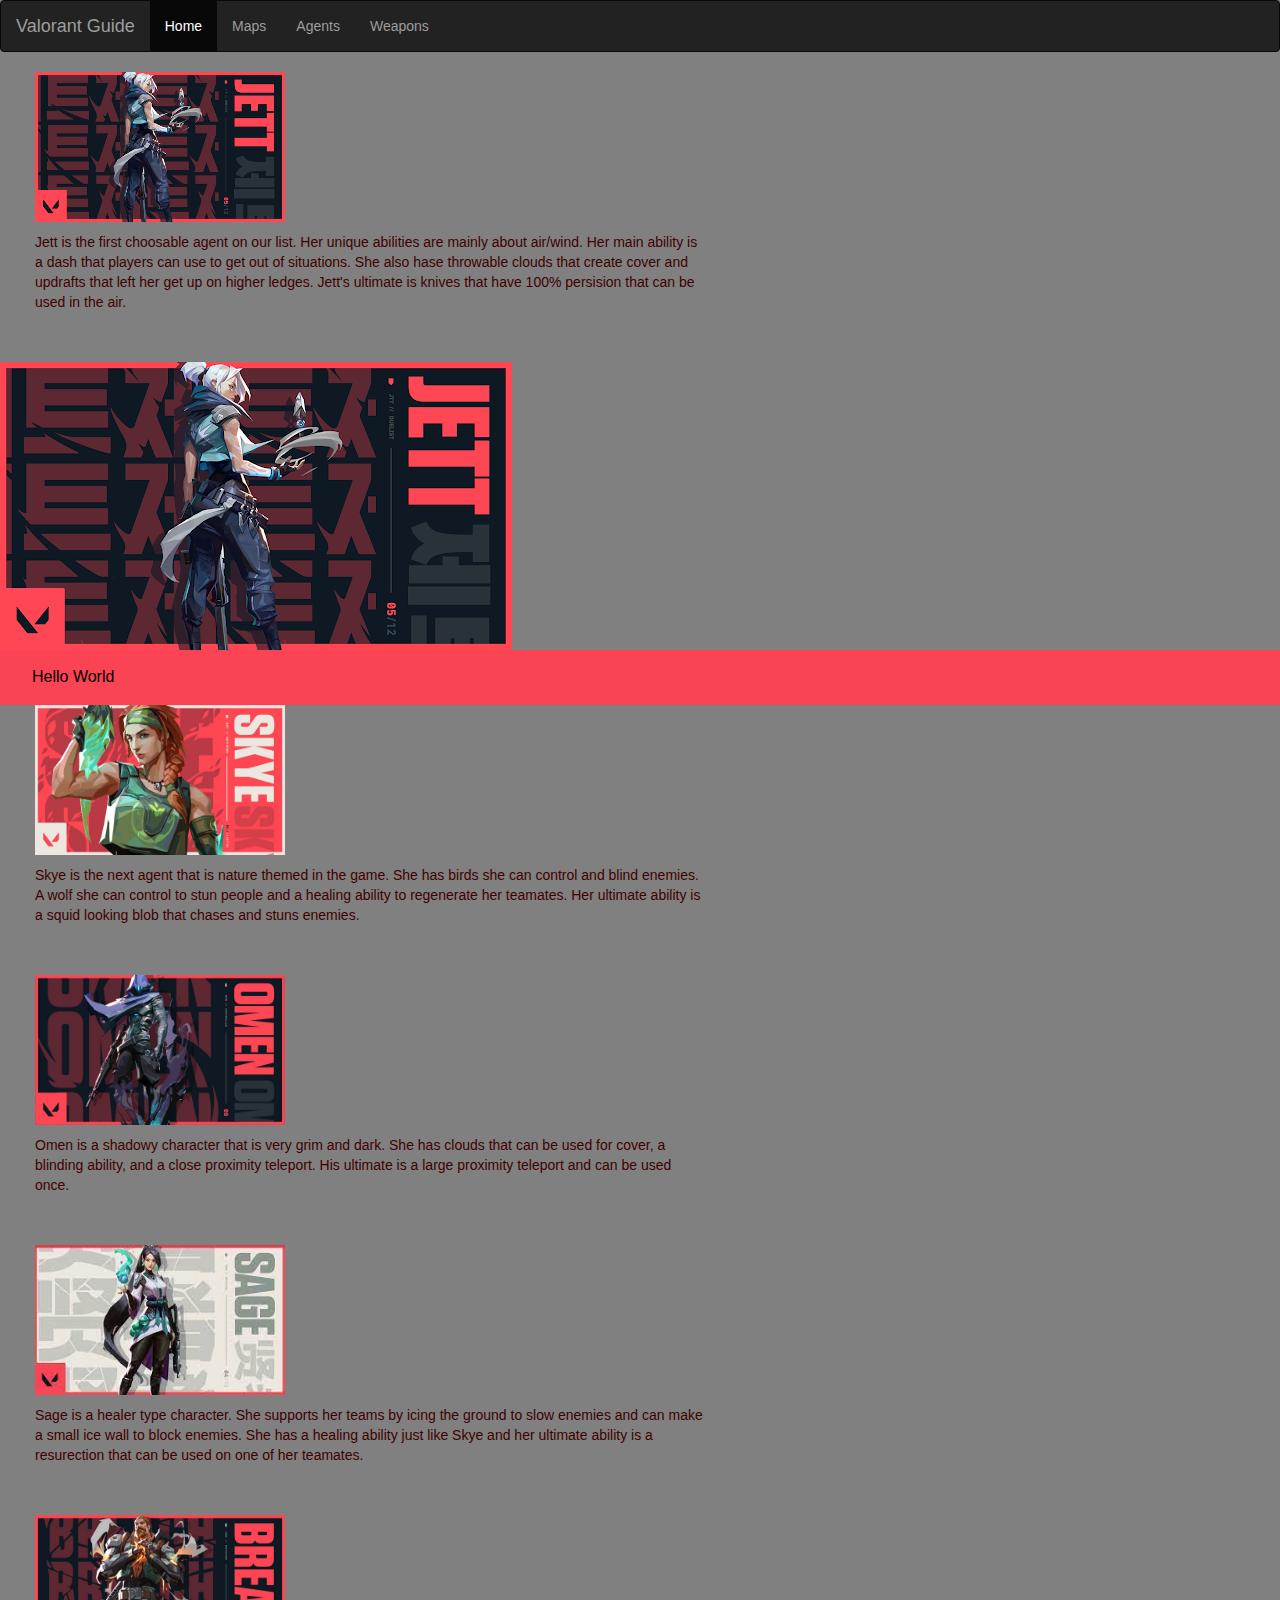
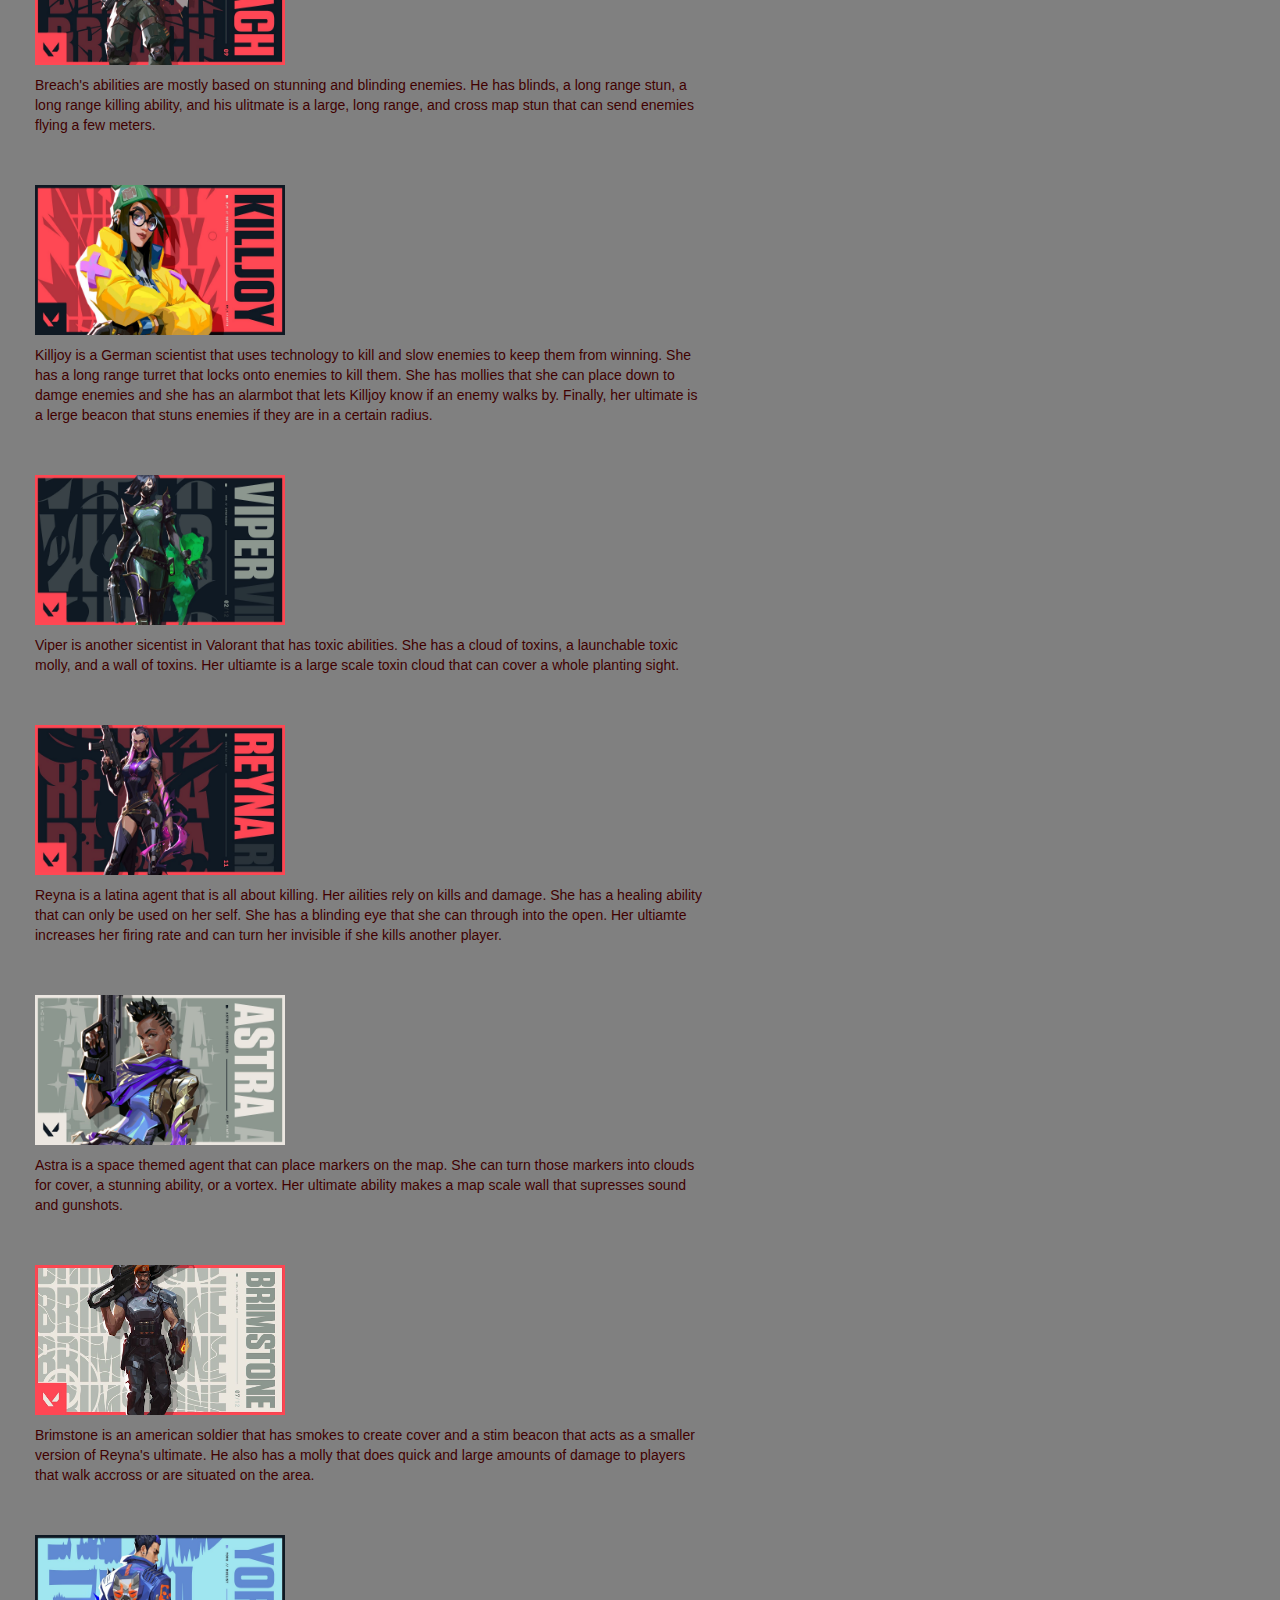
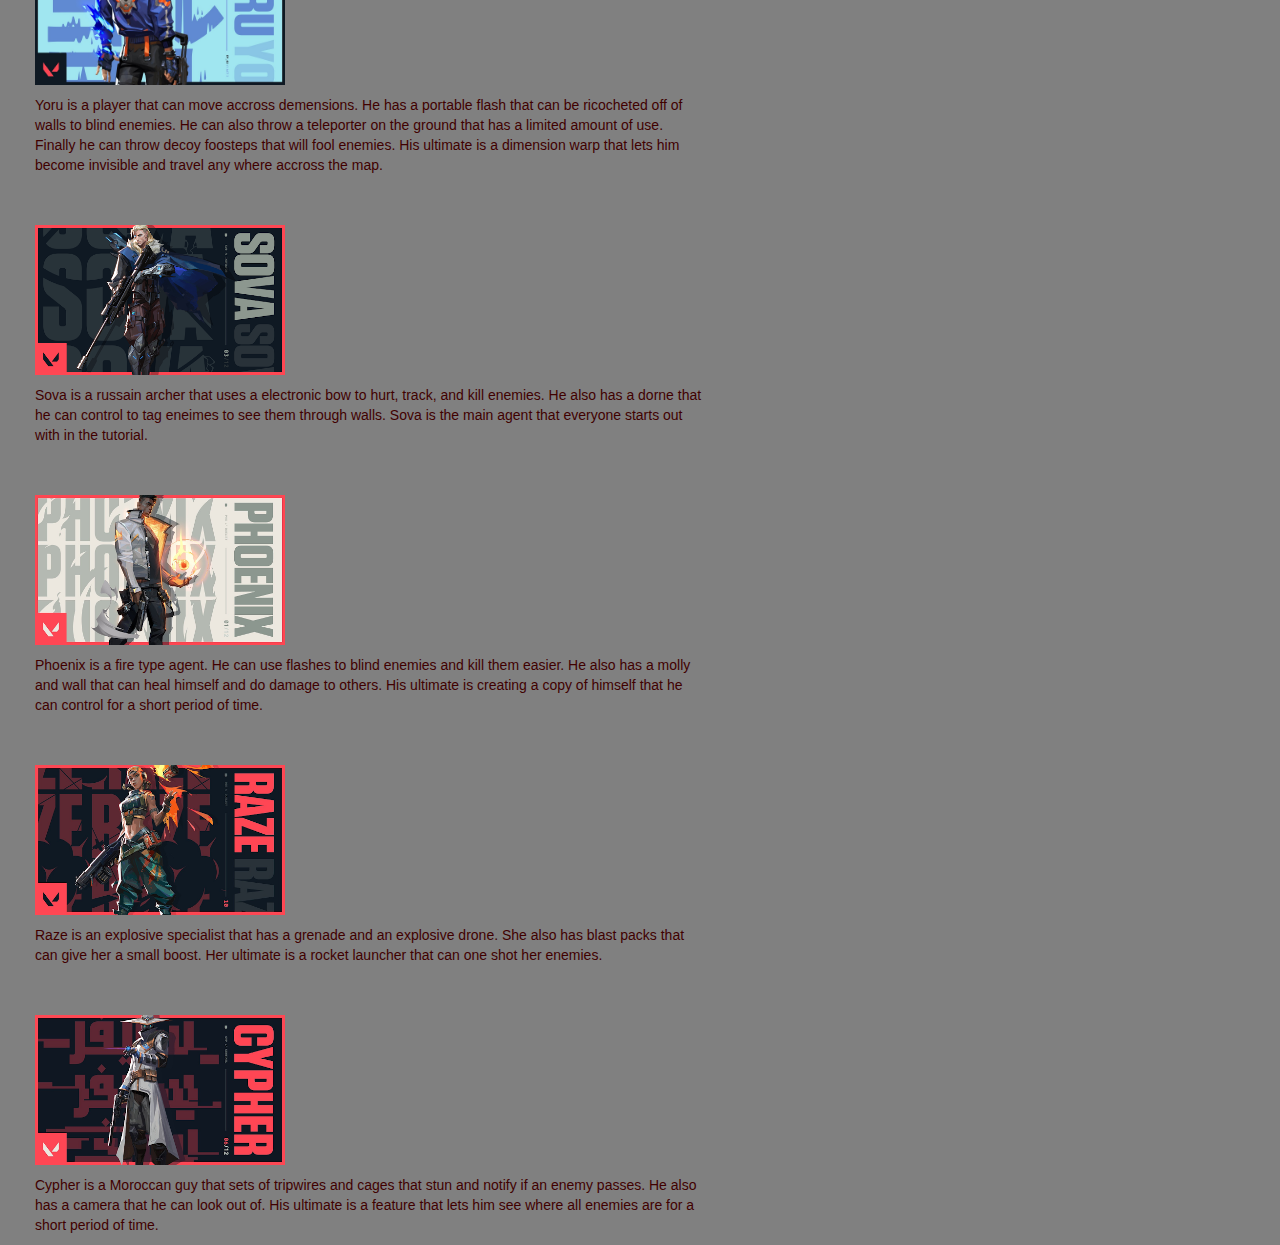
==== commit d342479d: "Update agents.html" ====
--- a/agents.html
+++ b/agents.html
@@ -31,7 +31,7 @@
        <br>
        <br>
        <div class="mouse">
-            <img src="img/unnamed.png" alt="Avatar" class="eraser">
+            <img src="img/unnamed.png" alt="Avatar">
             <div class="pizza">
                 <div class="text">Hello World</div>
             </div>
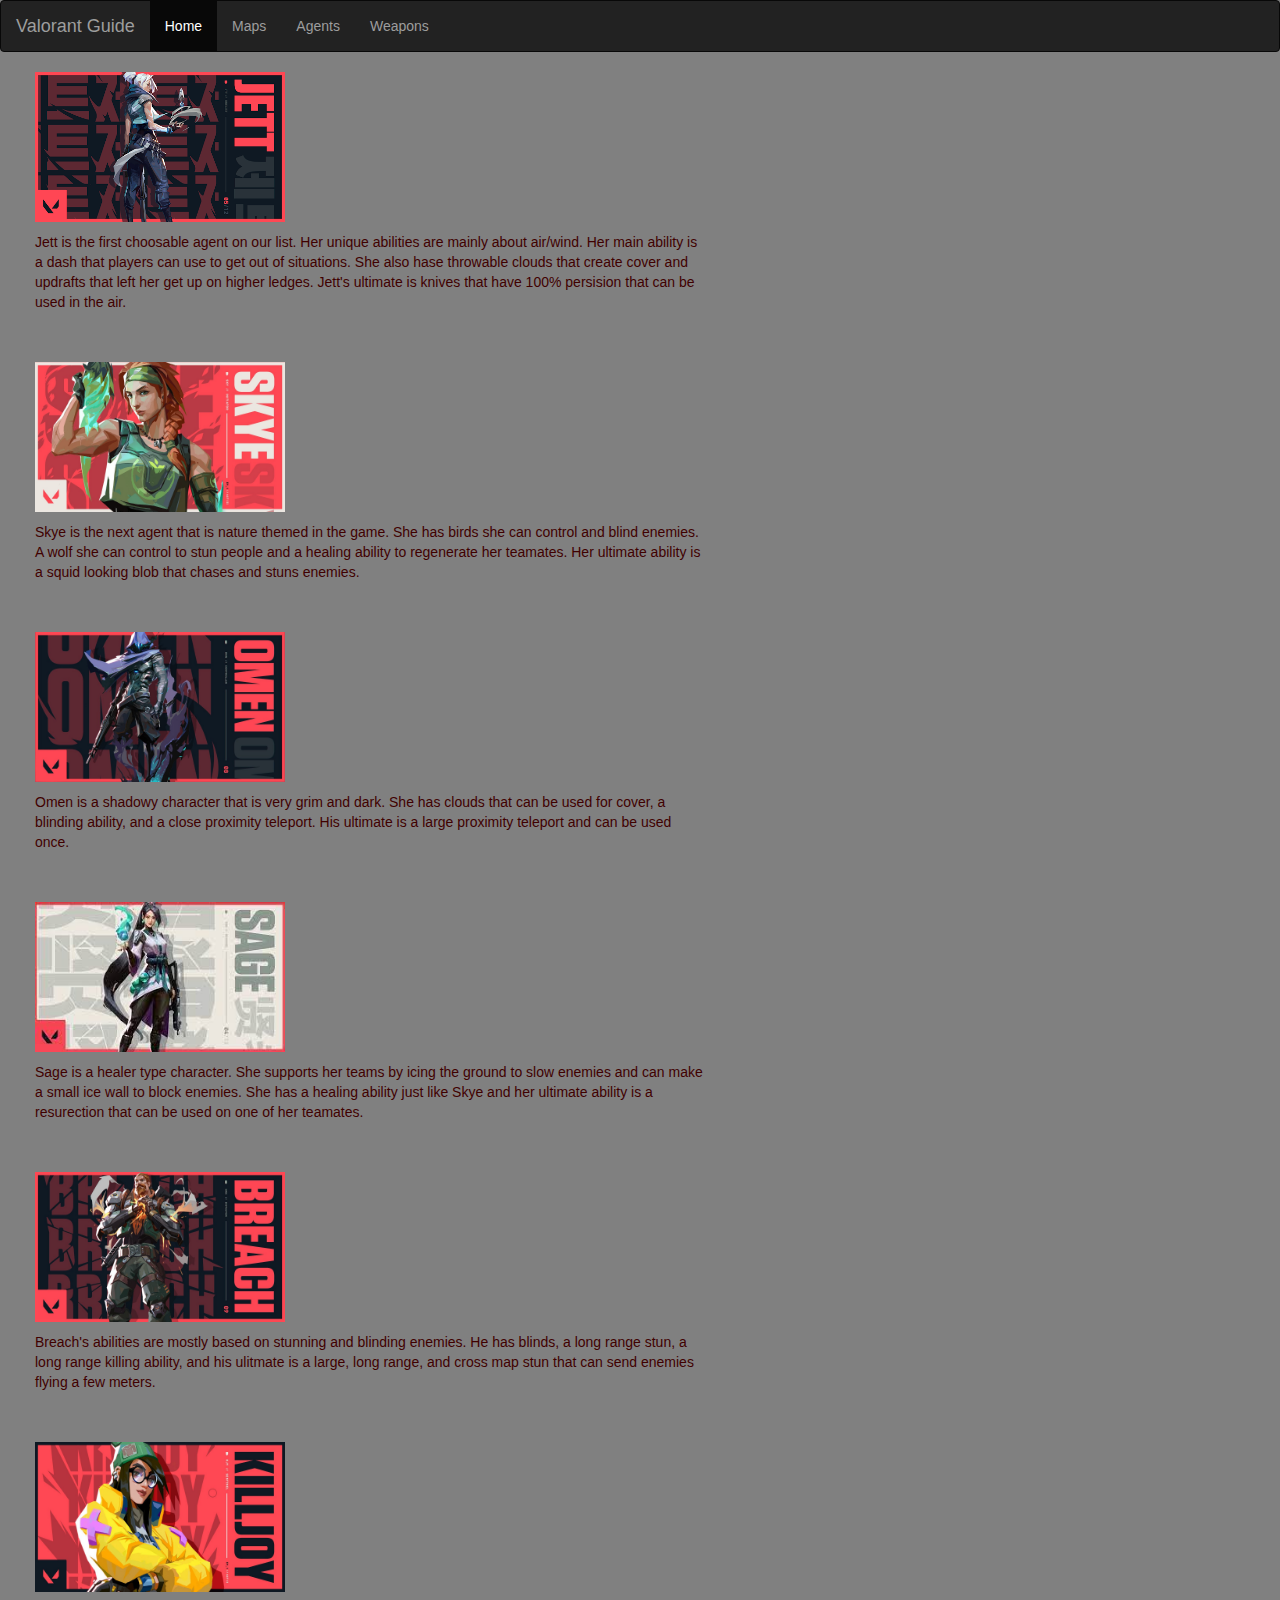
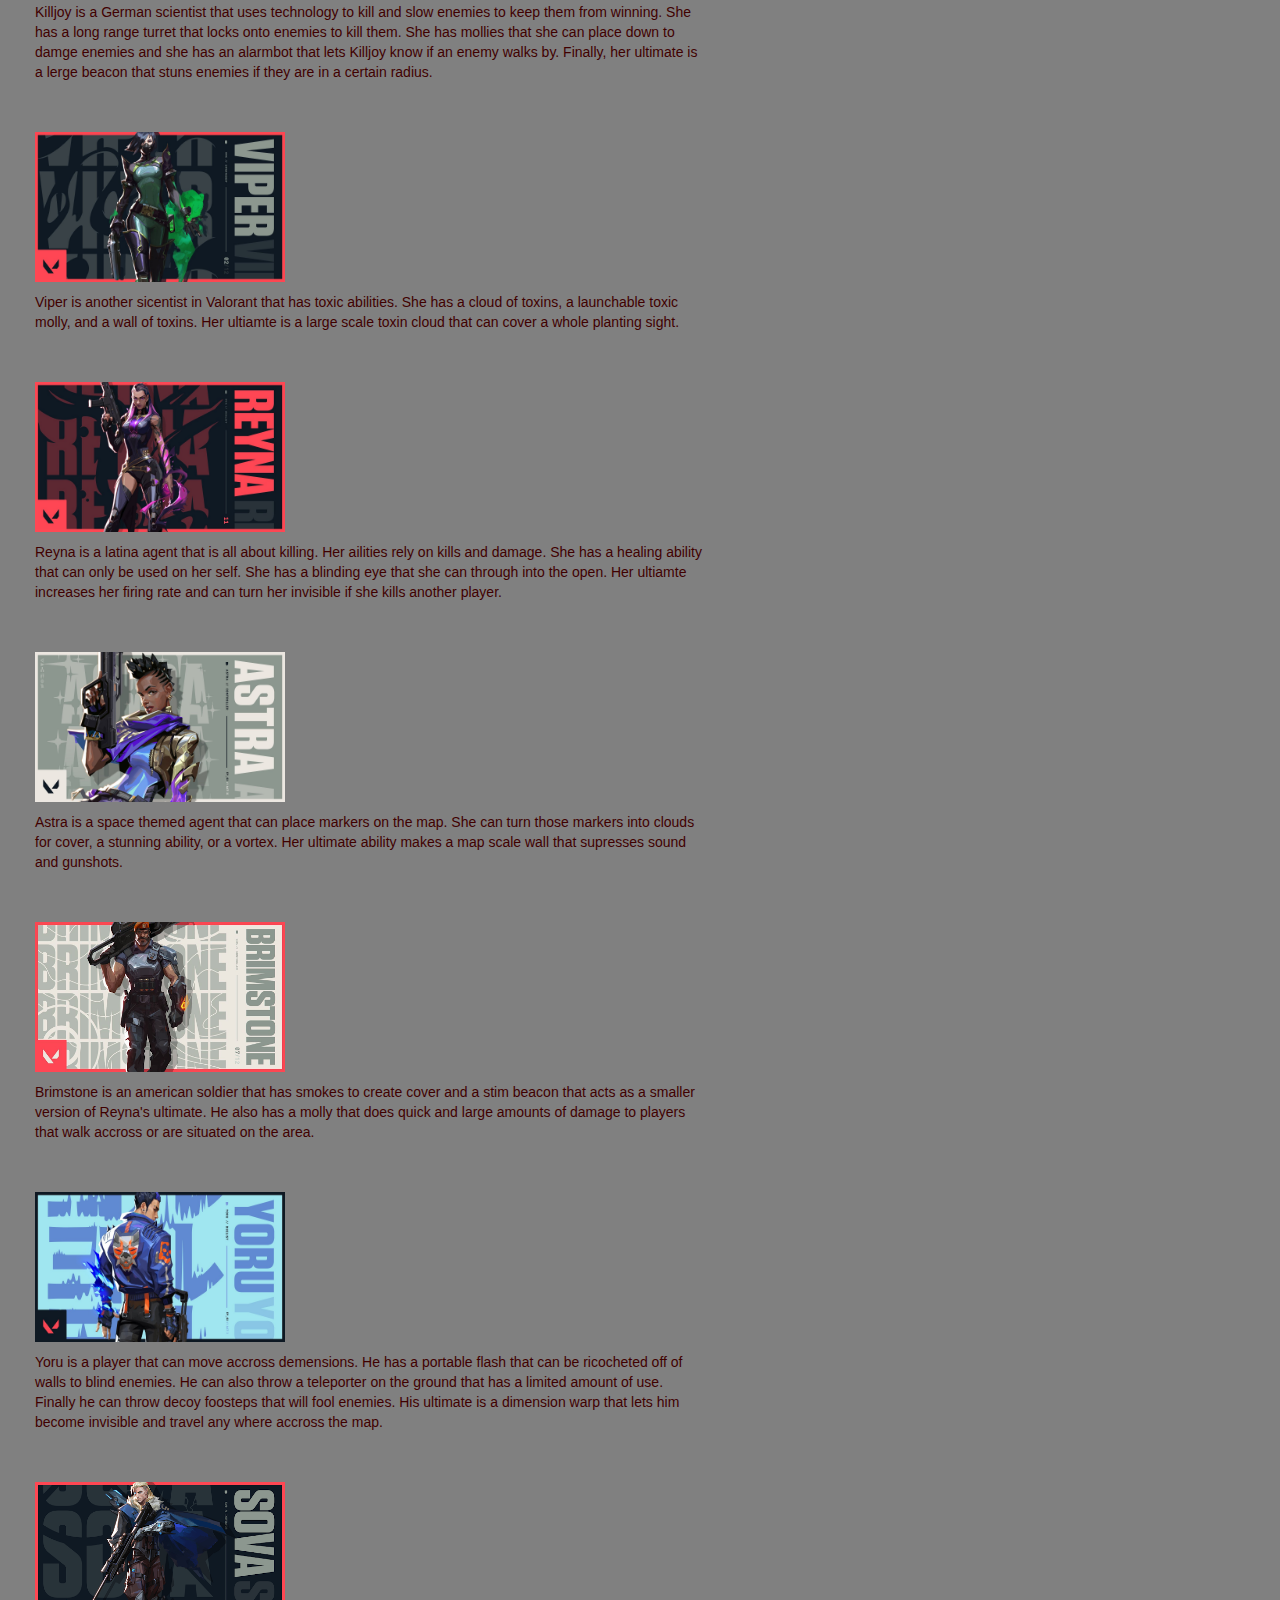
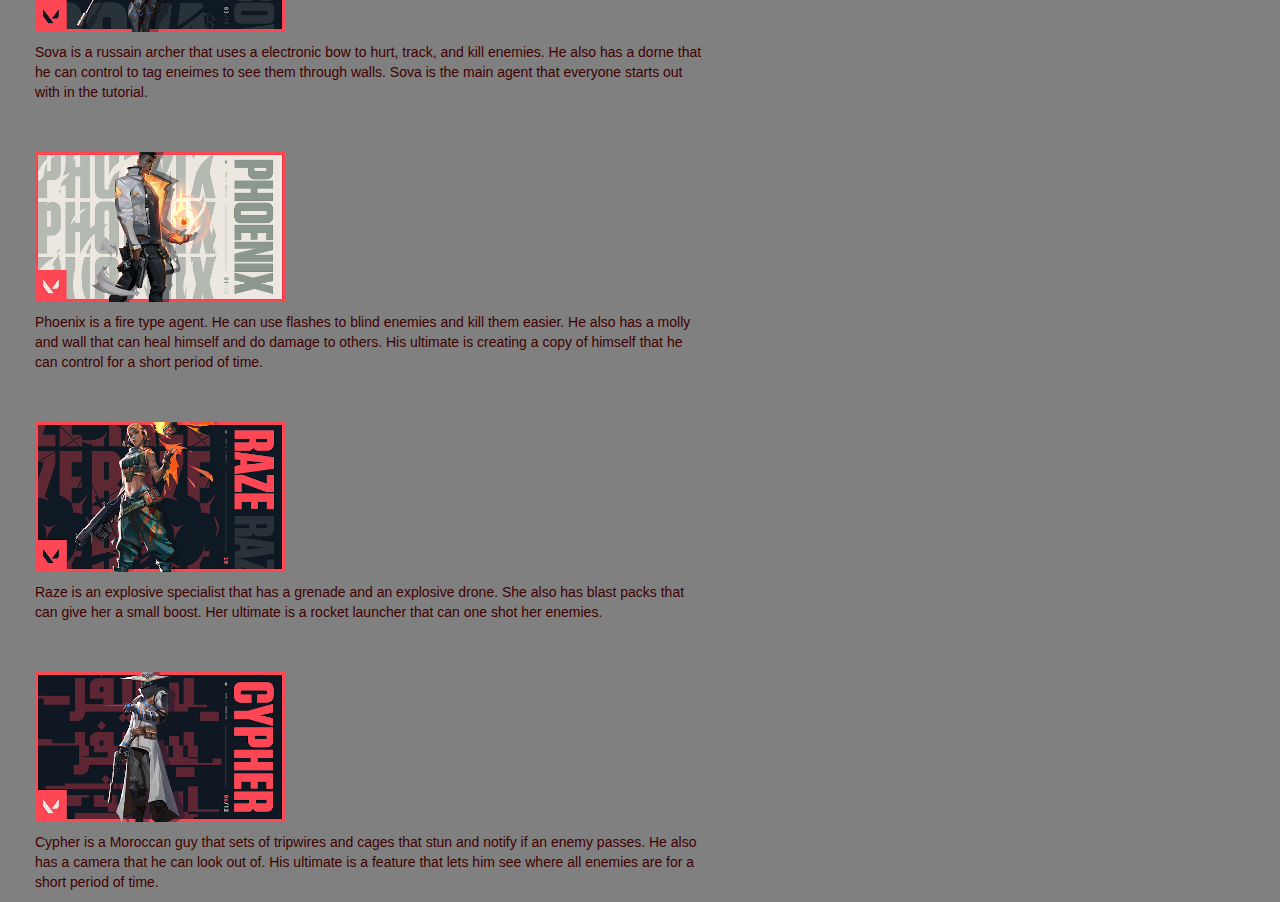
==== commit ff5f08ea: "Update agents.html" ====
--- a/agents.html
+++ b/agents.html
@@ -30,12 +30,6 @@
        <p class="imperialism" class="thighs">Jett is the first choosable agent on our list. Her unique abilities are mainly about air/wind. Her main ability is a dash that players can use to get out of situations. She also hase throwable clouds that create cover and updrafts that left her get up on higher ledges. Jett's ultimate is knives that have 100% persision that can be used in the air.</p>
        <br>
        <br>
-       <div class="mouse">
-            <img src="img/unnamed.png" alt="Avatar">
-            <div class="pizza">
-                <div class="text">Hello World</div>
-            </div>
-       </div> 
        <img class="imperialism" class="Valor" src="img/pasted image 0.png" height="150" width="250"> 
        <p class="imperialism" class="thighs">Skye is the next agent that is nature themed in the game. She has birds she can control and blind enemies. A wolf she can control to stun people and a healing ability to regenerate her teamates. Her ultimate ability is a squid looking blob that chases and stuns enemies.</p>
        <br>
--- a/style.css
+++ b/style.css
@@ -86,6 +86,22 @@
     color:#400000;
 }
 
+.pizza {
+  position: absolute;
+  top: 0;
+  bottom: 0;
+  left: 0;
+  right: 0;
+  height: 100%;
+  width: 100%;
+  opacity: 0;
+  transition: .5s ease;
+  background-color: #008CBA;
+}
+
+.mouse:hover .overlay {
+  opacity: 1;
+}
 
 
 
@@ -93,4 +109,3 @@
 
 
 
-
